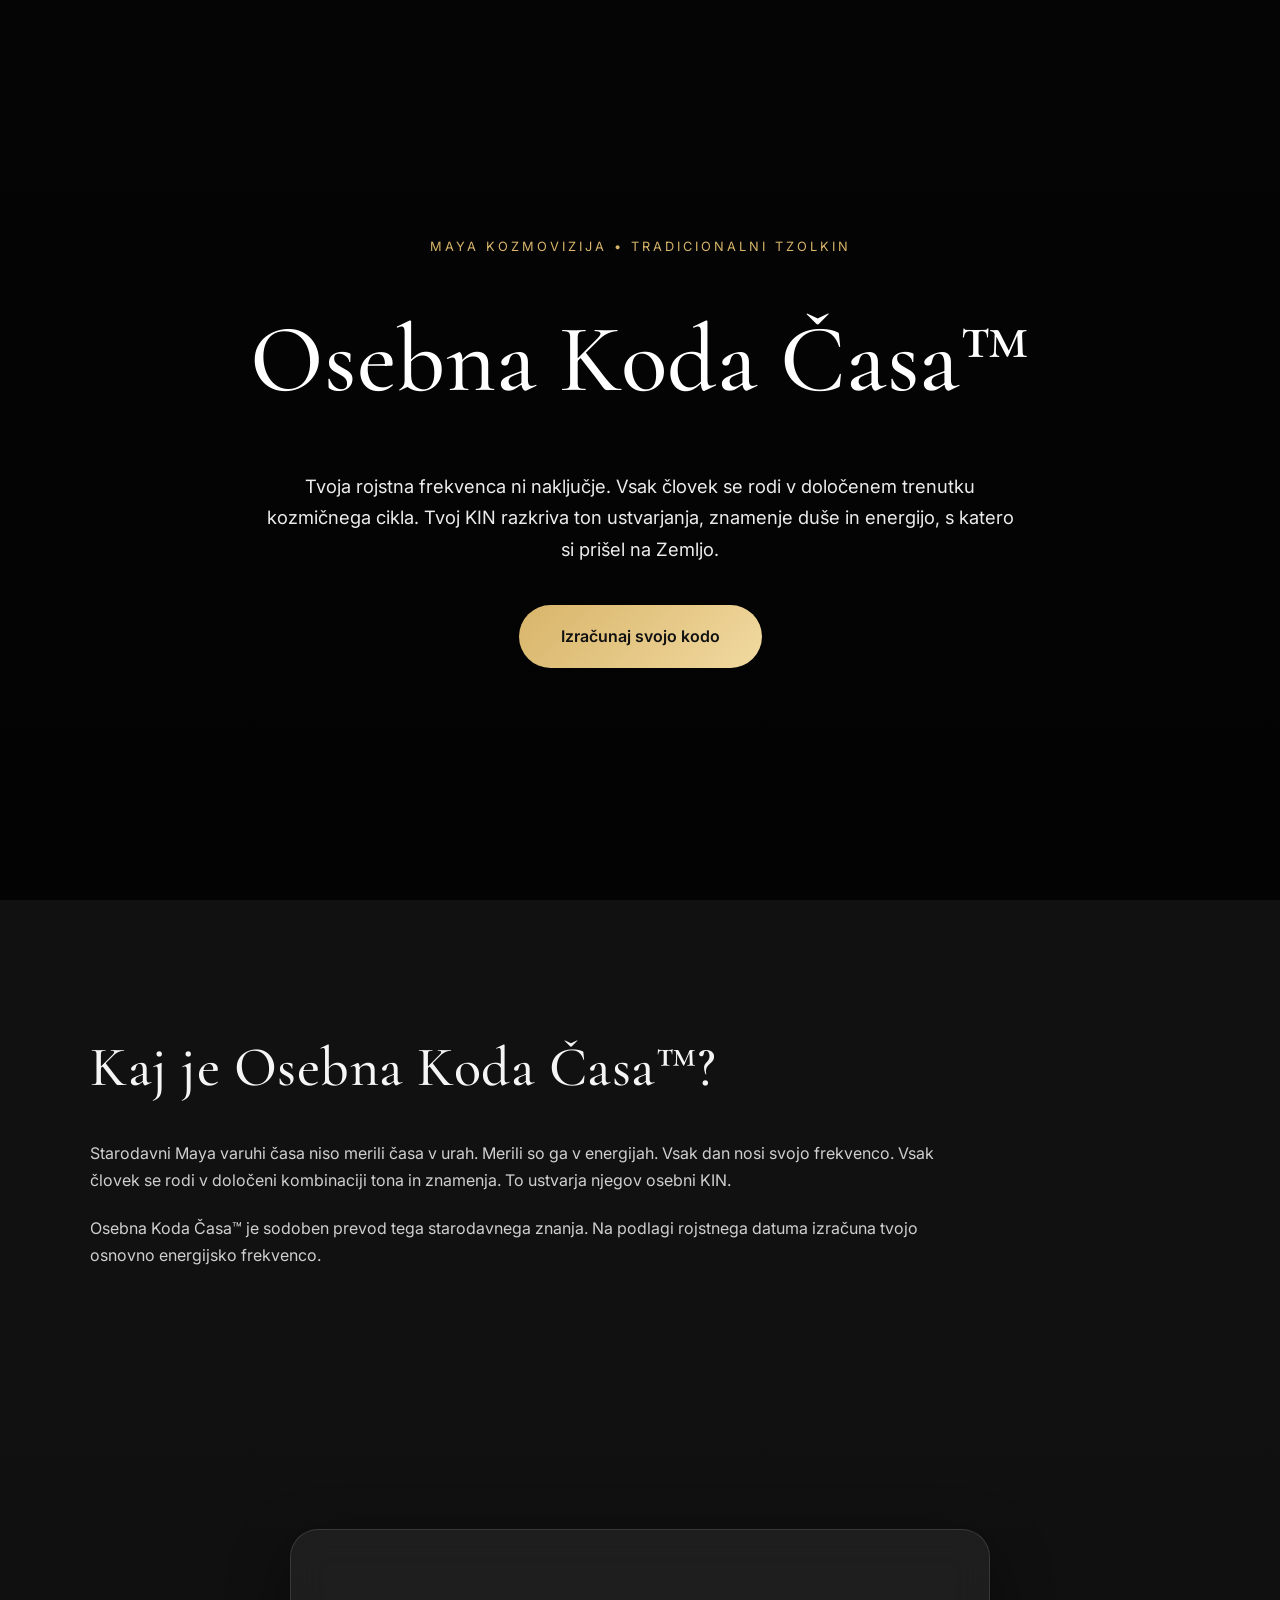
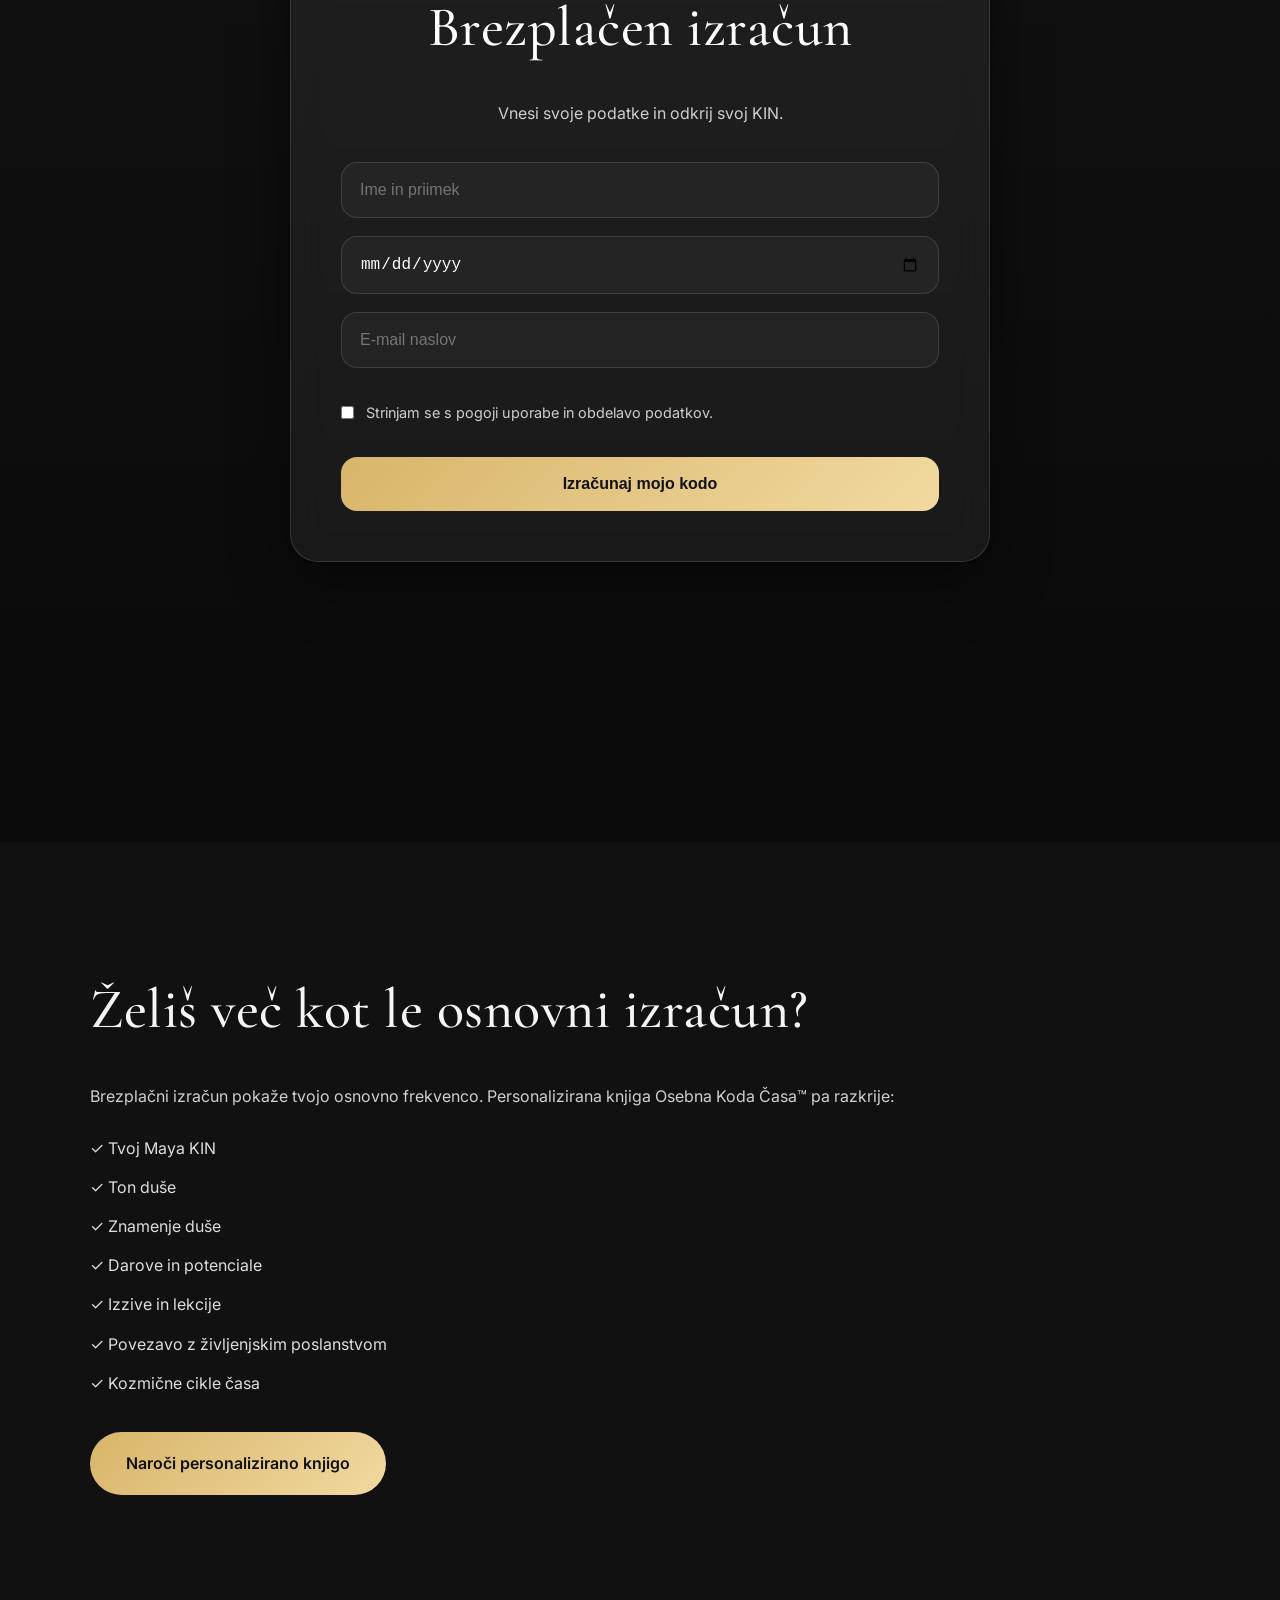
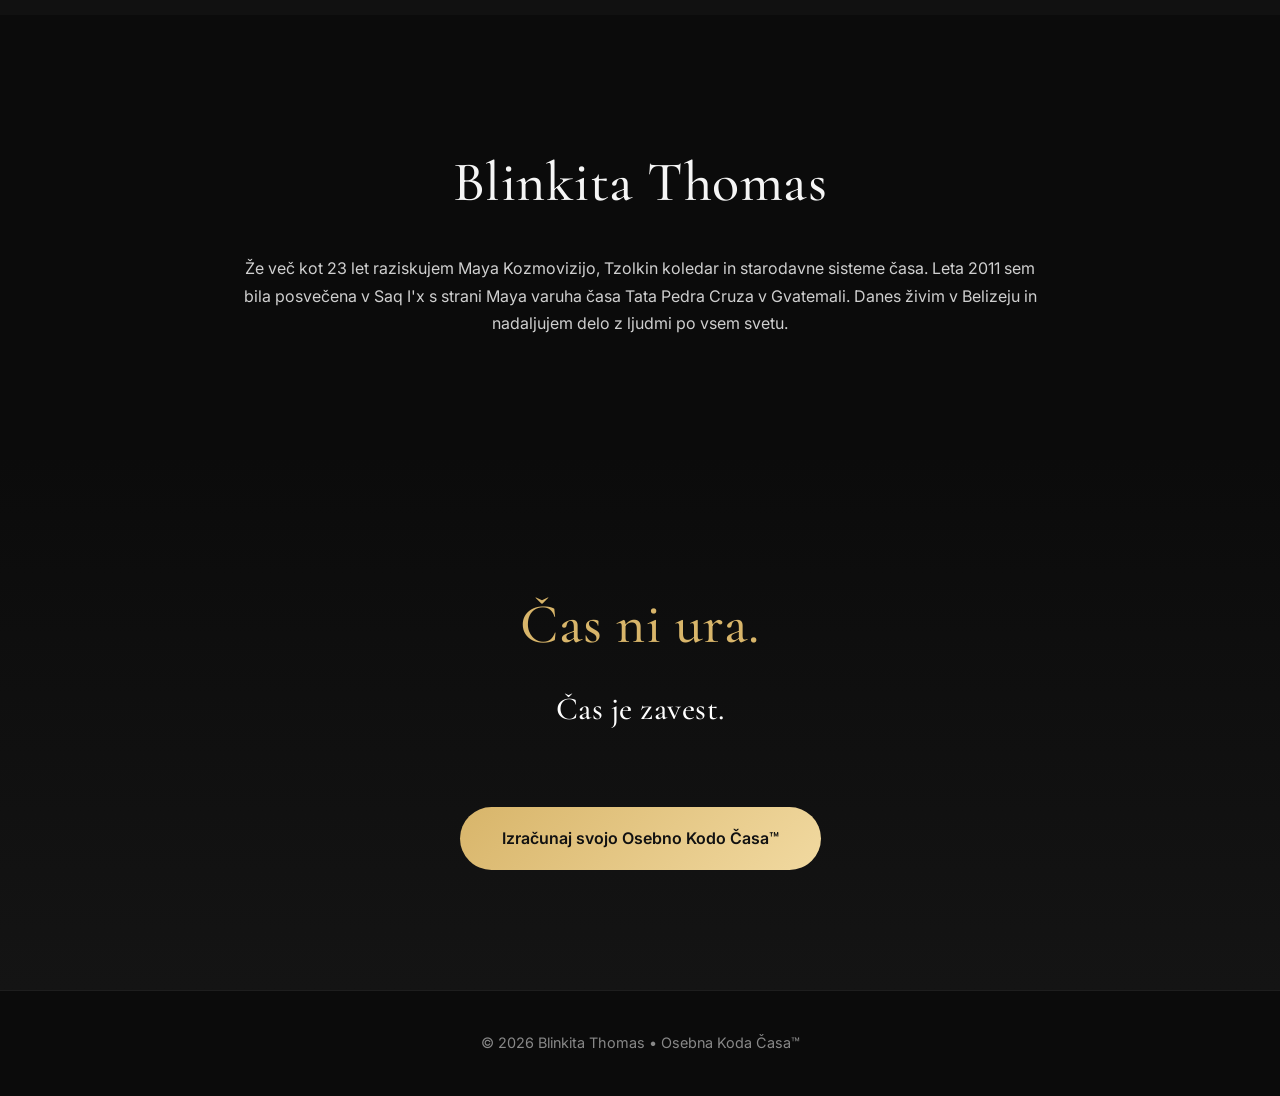
==== index.html @ b649eb9c "Add files via upload" ====
<!DOCTYPE html>
<html lang="sl">
<head>

<meta charset="UTF-8">
<meta name="viewport" content="width=device-width, initial-scale=1.0">

<title>Osebna Koda Časa™</title>

<meta name="description" content="Izračunaj svojo Osebno Kodo Časa™ po tradicionalnem Maya Tzolkin koledarju.">

<link rel="stylesheet" href="style.css">

<link rel="manifest" href="manifest.json">

<meta name="theme-color" content="#0f0f0f">

<link rel="preconnect" href="https://fonts.googleapis.com">
<link rel="preconnect" href="https://fonts.gstatic.com" crossorigin>

<link href="https://fonts.googleapis.com/css2?family=Cormorant+Garamond:wght@300;400;500;600&family=Inter:wght@300;400;500&display=swap" rel="stylesheet">

</head>

<body>

<!-- HERO -->

<section class="hero">

<div class="hero-overlay"></div>

<div class="hero-content">

<span class="eyebrow">
Maya Kozmovizija • Tradicionalni Tzolkin
</span>

<h1>
Osebna Koda Časa™
</h1>

<p class="hero-text">

Tvoja rojstna frekvenca ni naključje.

Vsak človek se rodi v določenem trenutku kozmičnega cikla.

Tvoj KIN razkriva ton ustvarjanja, znamenje duše in energijo, s katero si prišel na Zemljo.

</p>

<a href="#calculator" class="hero-button">
Izračunaj svojo kodo
</a>

</div>

</section>

<!-- UVOD -->

<section class="intro">

<div class="container">

<h2>
Kaj je Osebna Koda Časa™?
</h2>

<p>

Starodavni Maya varuhi časa niso merili časa v urah.

Merili so ga v energijah.

Vsak dan nosi svojo frekvenco.

Vsak človek se rodi v določeni kombinaciji tona in znamenja.

To ustvarja njegov osebni KIN.

</p>

<p>

Osebna Koda Časa™ je sodoben prevod tega starodavnega znanja.

Na podlagi rojstnega datuma izračuna tvojo osnovno energijsko frekvenco.

</p>

</div>

</section>

<!-- KALKULATOR -->

<section id="calculator" class="calculator-section">

<div class="calculator-card">

<h2>
Brezplačen izračun
</h2>

<p class="subtitle">

Vnesi svoje podatke in odkrij svoj KIN.

</p>

<input
type="text"
id="fullName"
placeholder="Ime in priimek">

<input
type="date"
id="birthDate">

<input
type="email"
id="email"
placeholder="E-mail naslov">

<label class="gdpr">

<input
type="checkbox"
id="gdprConsent">

Strinjam se s pogoji uporabe in obdelavo podatkov.

</label>

<button onclick="calculateSoulFrequency()">
Izračunaj mojo kodo
</button>

</div>

</section>

<!-- REZULTAT -->

<section class="result-section">

<div id="result"></div>

</section>

<!-- O KNJIGI -->

<section class="book-section">

<div class="container">

<h2>
Želiš več kot le osnovni izračun?
</h2>

<p>

Brezplačni izračun pokaže tvojo osnovno frekvenco.

Personalizirana knjiga Osebna Koda Časa™ pa razkrije:

</p>

<ul>

<li>✓ Tvoj Maya KIN</li>

<li>✓ Ton duše</li>

<li>✓ Znamenje duše</li>

<li>✓ Darove in potenciale</li>

<li>✓ Izzive in lekcije</li>

<li>✓ Povezavo z življenjskim poslanstvom</li>

<li>✓ Kozmične cikle časa</li>

</ul>

<a
href="https://blinkita.si"
target="_blank"
class="gold-button">

Naroči personalizirano knjigo

</a>

</div>

</section>

<!-- BLINKITA -->

<section class="author">

<div class="container">

<h2>
Blinkita Thomas
</h2>

<p>

Že več kot 23 let raziskujem Maya Kozmovizijo, Tzolkin koledar in starodavne sisteme časa.

Leta 2011 sem bila posvečena v Saq I'x s strani Maya varuha časa Tata Pedra Cruza v Gvatemali.

Danes živim v Belizeju in nadaljujem delo z ljudmi po vsem svetu.

</p>

</div>

</section>

<!-- CTA -->

<section class="final-cta">

<div class="container">

<h2>
Čas ni ura.
</h2>

<h3>
Čas je zavest.
</h3>

<a
href="#calculator"
class="hero-button">

Izračunaj svojo Osebno Kodo Časa™

</a>

</div>

</section>

<footer>

© 2026 Blinkita Thomas • Osebna Koda Časa™

</footer>

<script src="tzolkin-data.js"></script>
<script src="tzolkin.js"></script>

<script>

if ("serviceWorker" in navigator) {
window.addEventListener("load", () => {
navigator.serviceWorker.register("sw.js");
});
}

</script>

</body>
</html>
---- style.css ----
/* ===================================
   OSEBNA KODA ČASA™
   LUXURY EDITION
=================================== */

:root{

    --bg:#0b0b0b;
    --bg-soft:#141414;

    --gold:#d8b56a;
    --gold-light:#f1d9a0;

    --text:#f5f5f5;
    --text-soft:#cfcfcf;

    --card:rgba(255,255,255,0.06);

    --border:rgba(255,255,255,0.12);

    --shadow:
    0 20px 60px rgba(0,0,0,.45);

    --radius:28px;
}


/* =====================
   RESET
===================== */

*{
    margin:0;
    padding:0;
    box-sizing:border-box;
}

html{
    scroll-behavior:smooth;
}

body{

    background:var(--bg);

    color:var(--text);

    font-family:'Inter',sans-serif;

    line-height:1.7;

    overflow-x:hidden;
}


/* =====================
   TYPOGRAPHY
===================== */

h1,h2,h3{

    font-family:'Cormorant Garamond',serif;

    font-weight:500;

    letter-spacing:.5px;
}

h1{
    font-size:clamp(3rem,8vw,6rem);
}

h2{
    font-size:clamp(2rem,5vw,3.5rem);
    margin-bottom:25px;
}

h3{
    font-size:2rem;
}

p{
    color:var(--text-soft);
}

.container{
    width:min(1100px,90%);
    margin:auto;
}


/* =====================
   HERO
===================== */

.hero{

    position:relative;

    min-height:100vh;

    display:flex;

    align-items:center;

    justify-content:center;

    text-align:center;

    background-image:
    linear-gradient(
    rgba(0,0,0,.55),
    rgba(0,0,0,.75)
    ),
    url("images/Belize-SantaRita-piramide.jpg");

    background-size:cover;
    background-position:center;

}

.hero-content{

    width:min(900px,90%);

    z-index:5;
}

.eyebrow{

    display:inline-block;

    color:var(--gold);

    text-transform:uppercase;

    letter-spacing:3px;

    font-size:.8rem;

    margin-bottom:20px;
}

.hero h1{

    margin-bottom:30px;

    color:white;
}

.hero-text{

    max-width:760px;

    margin:auto;

    font-size:1.15rem;

    color:#ececec;
}

.hero-button{

    display:inline-block;

    margin-top:40px;

    padding:18px 42px;

    border-radius:100px;

    text-decoration:none;

    color:#111;

    font-weight:600;

    background:linear-gradient(
    135deg,
    var(--gold),
    var(--gold-light)
    );

    transition:.35s;
}

.hero-button:hover{

    transform:translateY(-3px);

    box-shadow:
    0 15px 40px rgba(216,181,106,.35);
}


/* =====================
   SECTIONS
===================== */

section{

    padding:120px 0;
}

.intro{

    background:#111;
}

.intro p{

    max-width:850px;

    margin-bottom:20px;
}


/* =====================
   CALCULATOR
===================== */

.calculator-section{

    background:linear-gradient(
    180deg,
    #111,
    #0b0b0b
    );
}

.calculator-card{

    width:min(700px,90%);

    margin:auto;

    background:var(--card);

    backdrop-filter:blur(18px);

    border:1px solid var(--border);

    border-radius:var(--radius);

    padding:50px;

    box-shadow:var(--shadow);

    text-align:center;
}

.calculator-card h2{

    color:white;
}

.subtitle{

    margin-bottom:35px;
}

.calculator-card input{

    width:100%;

    margin-bottom:18px;

    padding:18px;

    border-radius:16px;

    border:1px solid rgba(255,255,255,.12);

    background:rgba(255,255,255,.04);

    color:white;

    font-size:1rem;
}

.calculator-card input:focus{

    outline:none;

    border-color:var(--gold);
}

.calculator-card button{

    width:100%;

    margin-top:20px;

    padding:18px;

    border:none;

    border-radius:16px;

    cursor:pointer;

    font-size:1rem;

    font-weight:600;

    background:linear-gradient(
    135deg,
    var(--gold),
    var(--gold-light)
    );

    color:#111;

    transition:.35s;
}

.calculator-card button:hover{

    transform:translateY(-2px);
}

.gdpr{

    display:flex;

    align-items:flex-start;

    gap:12px;

    margin-top:15px;

    color:#cfcfcf;

    text-align:left;

    font-size:.9rem;
}

.gdpr input{

    width:auto;

    margin-top:5px;
}


/* =====================
   RESULT
===================== */

.result-section{

    padding-top:80px;

    padding-bottom:80px;
}

#result{

    width:min(900px,90%);

    margin:auto;

    display:none;

    background:var(--card);

    border:1px solid var(--border);

    border-radius:var(--radius);

    padding:60px;

    box-shadow:var(--shadow);

    text-align:center;
}

#result.show{

    display:block;
}

.kin-number{

    font-size:2rem;

    color:var(--gold);

    margin:25px 0;
}

.frequency{

    font-size:1.2rem;

    margin:25px 0;
}

.number-img{

    width:120px;

    margin:25px auto;

    display:block;
}

.sign-img{

    width:180px;

    margin:35px auto;

    display:block;
}


/* =====================
   BOOK SECTION
===================== */

.book-section{

    background:#111;
}

.book-section ul{

    margin-top:25px;

    margin-bottom:35px;

    list-style:none;
}

.book-section li{

    margin-bottom:12px;

    color:#ddd;
}

.gold-button{

    display:inline-block;

    padding:18px 36px;

    border-radius:100px;

    text-decoration:none;

    background:linear-gradient(
    135deg,
    var(--gold),
    var(--gold-light)
    );

    color:#111;

    font-weight:600;
}


/* =====================
   AUTHOR
===================== */

.author{

    text-align:center;
}

.author p{

    max-width:800px;

    margin:auto;
}


/* =====================
   CTA
===================== */

.final-cta{

    text-align:center;

    background:
    linear-gradient(
    180deg,
    #0b0b0b,
    #141414
    );
}

.final-cta h2{

    color:var(--gold);

    margin-bottom:10px;
}

.final-cta h3{

    color:white;

    margin-bottom:30px;
}


/* =====================
   FOOTER
===================== */

footer{

    text-align:center;

    padding:40px 20px;

    border-top:1px solid rgba(255,255,255,.08);

    color:#888;

    font-size:.9rem;
}


/* =====================
   MOBILE
===================== */

@media(max-width:768px){

    section{
        padding:80px 0;
    }

    .calculator-card{
        padding:35px 25px;
    }

    #result{
        padding:35px 25px;
    }

    .sign-img{
        width:140px;
    }

    .number-img{
        width:90px;
    }
}
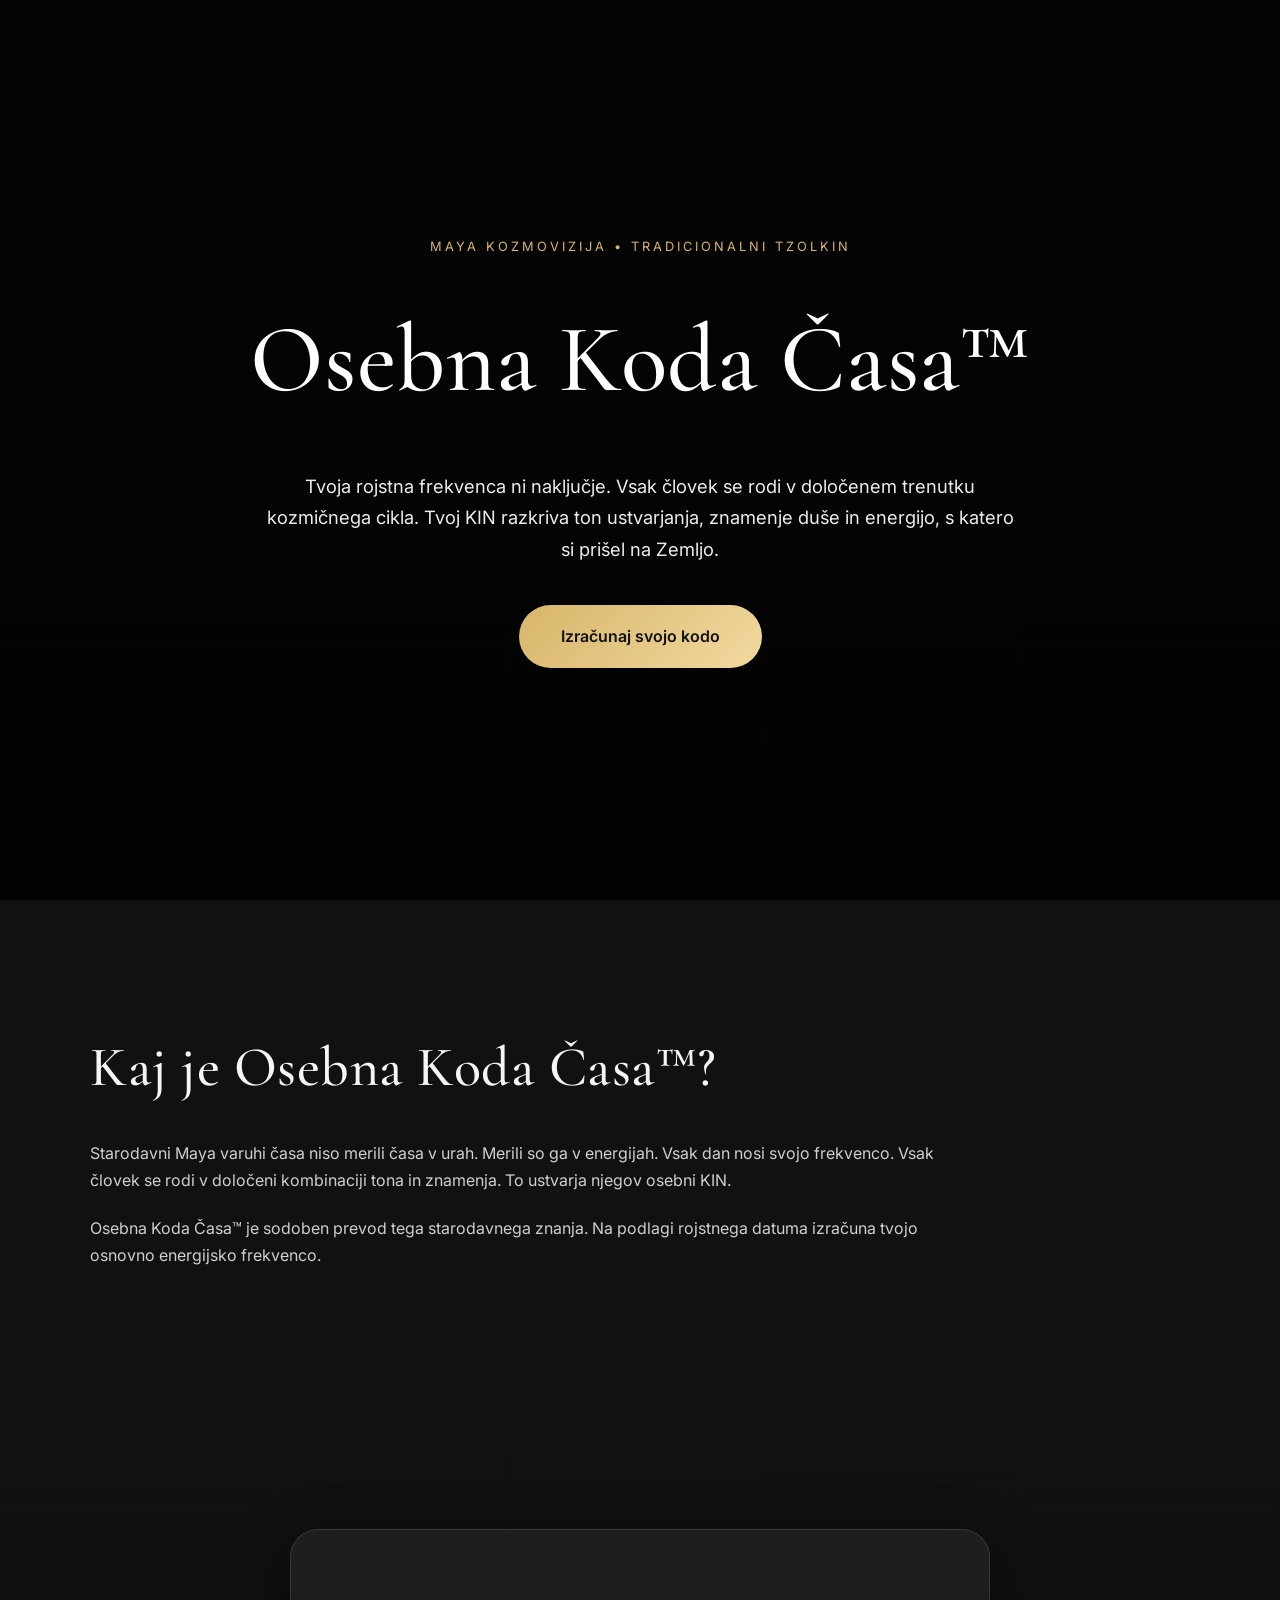
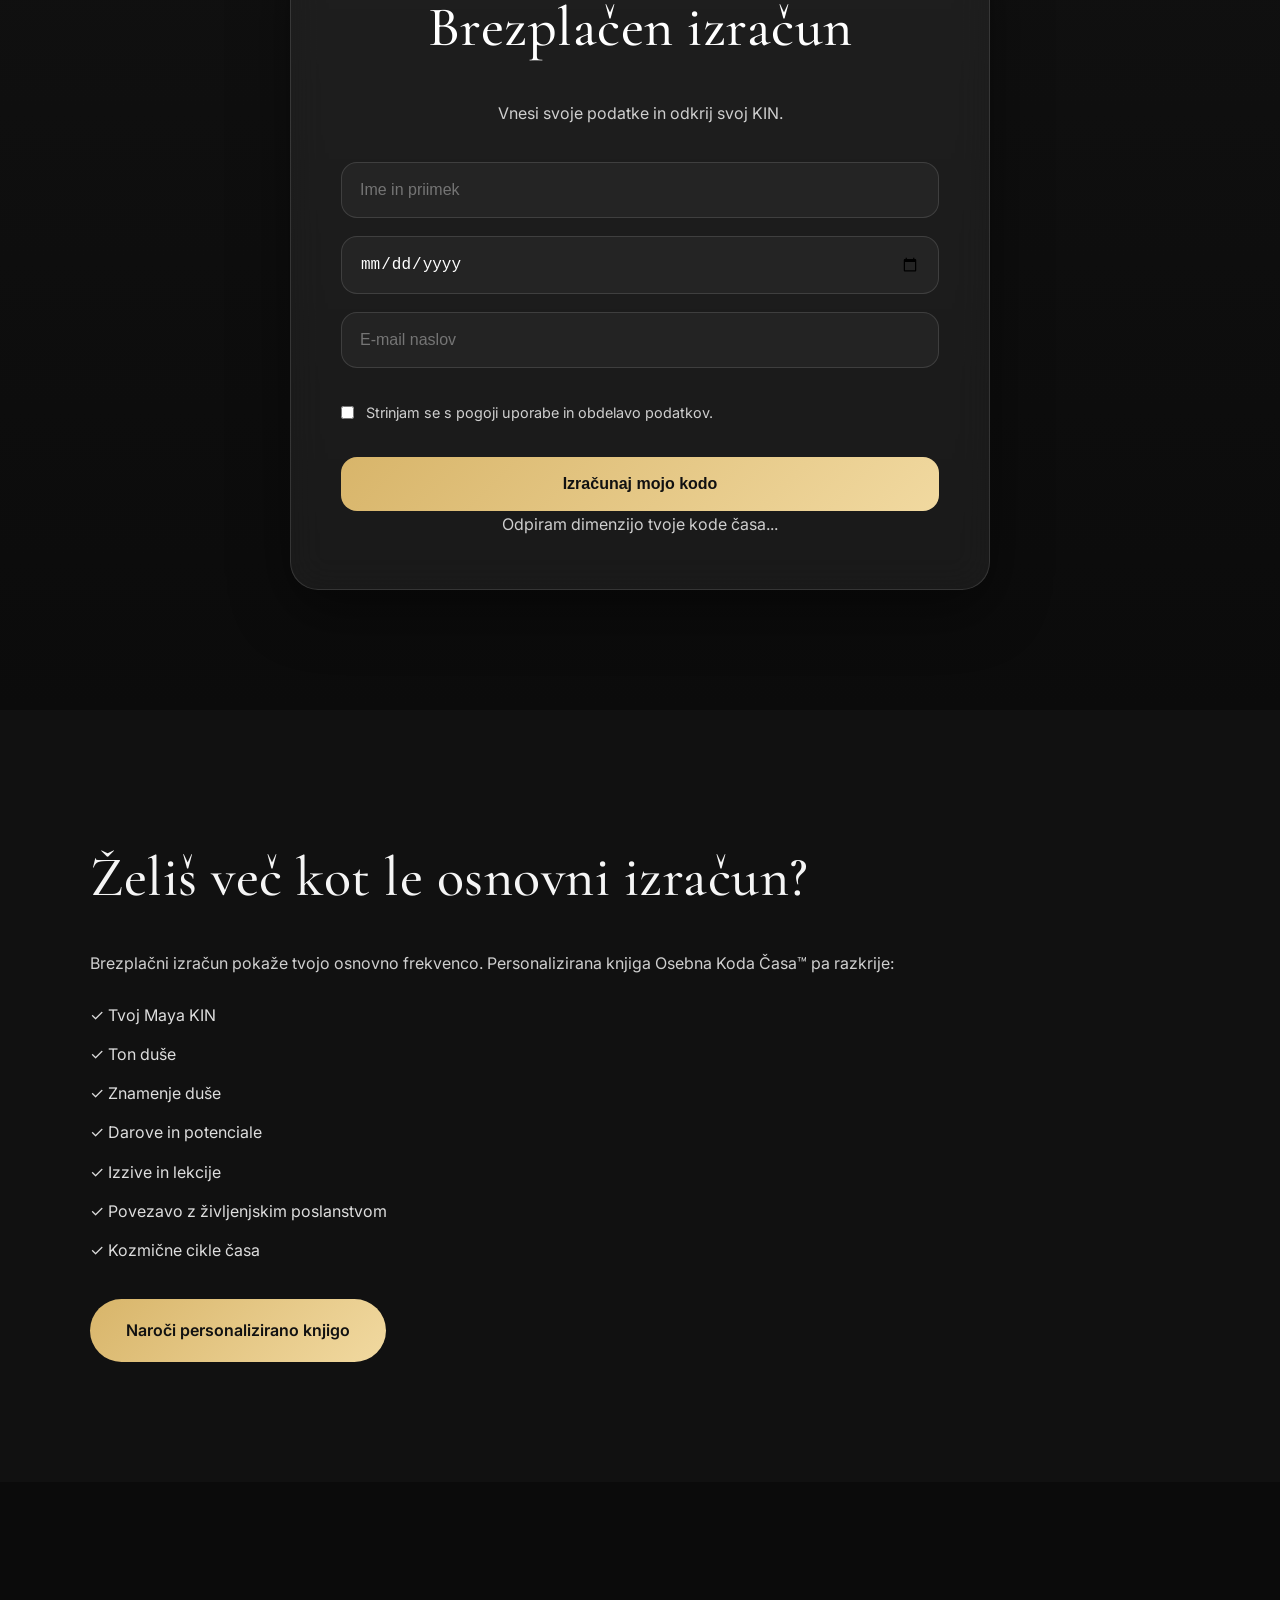
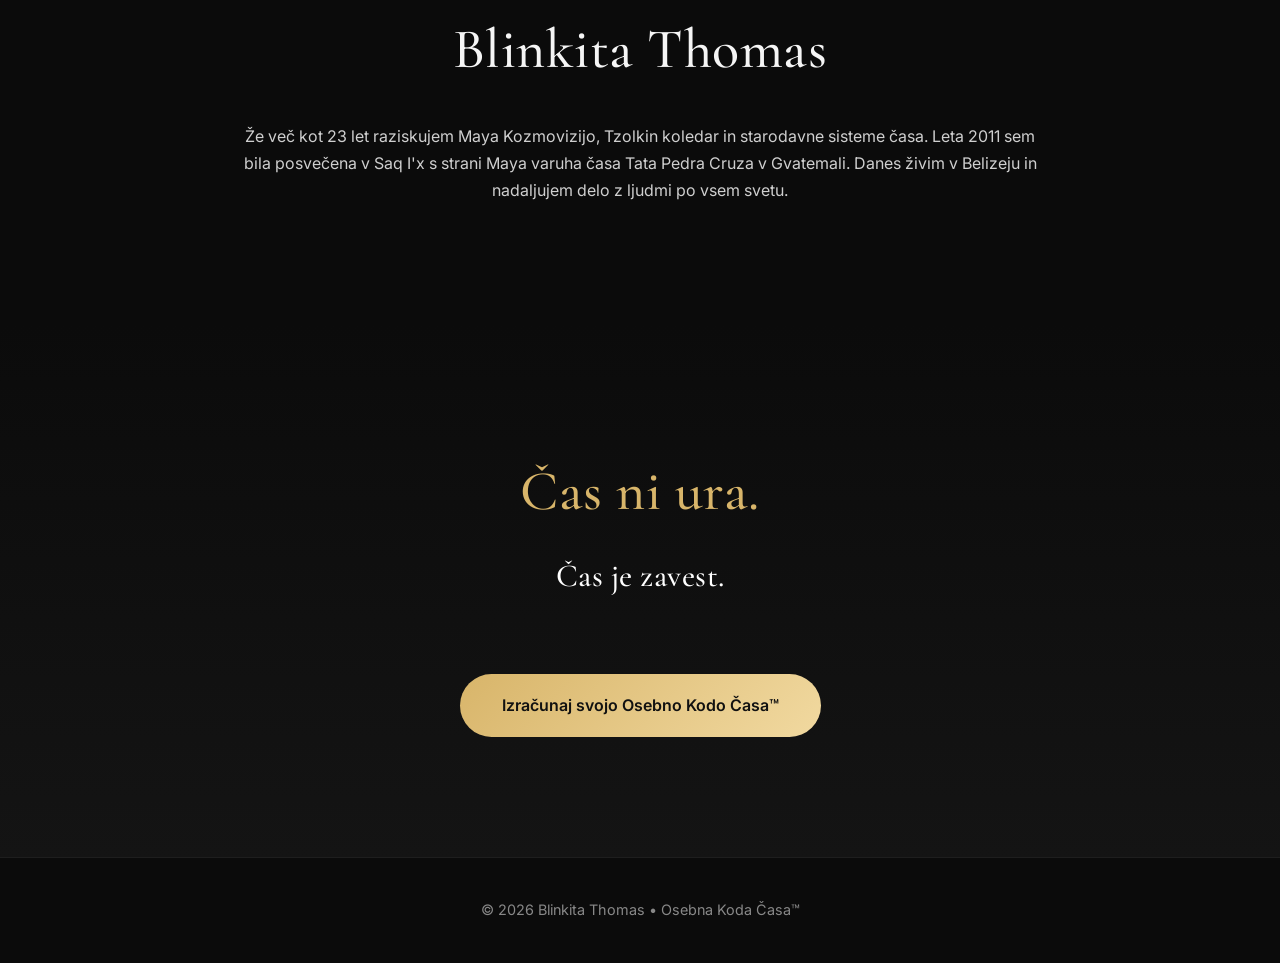
==== commit 4d244fe2: "Add files via upload" ====
--- a/index.html
+++ b/index.html
@@ -105,46 +105,28 @@
 </h2>
 
 <p class="subtitle">
-
 Vnesi svoje podatke in odkrij svoj KIN.
-
-</p>
-
-<input
-type="text"
-id="fullName"
-placeholder="Ime in priimek">
-
-<input
-type="date"
-id="birthDate">
-
-<input
-type="email"
-id="email"
-placeholder="E-mail naslov">
+</p>
+
+<input type="text" id="fullName" placeholder="Ime in priimek" autocomplete="name">
+
+<input type="date" id="birthDate" autocomplete="bday">
+
+<input type="email" id="email" placeholder="E-mail naslov" autocomplete="email">
 
 <label class="gdpr">
-
-<input
-type="checkbox"
-id="gdprConsent">
-
-Strinjam se s pogoji uporabe in obdelavo podatkov.
-
+    <input type="checkbox" id="gdprConsent">
+    Strinjam se s pogoji uporabe in obdelavo podatkov.
 </label>
 
-<button onclick="calculateSoulFrequency()">
-Izračunaj mojo kodo
+<button type="button" onclick="calculateSoulFrequency()">
+    Izračunaj mojo kodo
 </button>
 
-</div>
-
-</section>
-
-<!-- REZULTAT -->
-
-<section class="result-section">
+<div id="portal" class="portal">
+    <div class="portal-core"></div>
+    <p>Odpiram dimenzijo tvoje kode časa...</p>
+</div>
 
 <div id="result"></div>
 
@@ -255,7 +237,7 @@
 
 </footer>
 
-<script src="tzolkin-data.js"></script>
+<script src="tzolkin-data.js/tzolkin-data.js"></script>
 <script src="tzolkin.js"></script>
 
 <script>
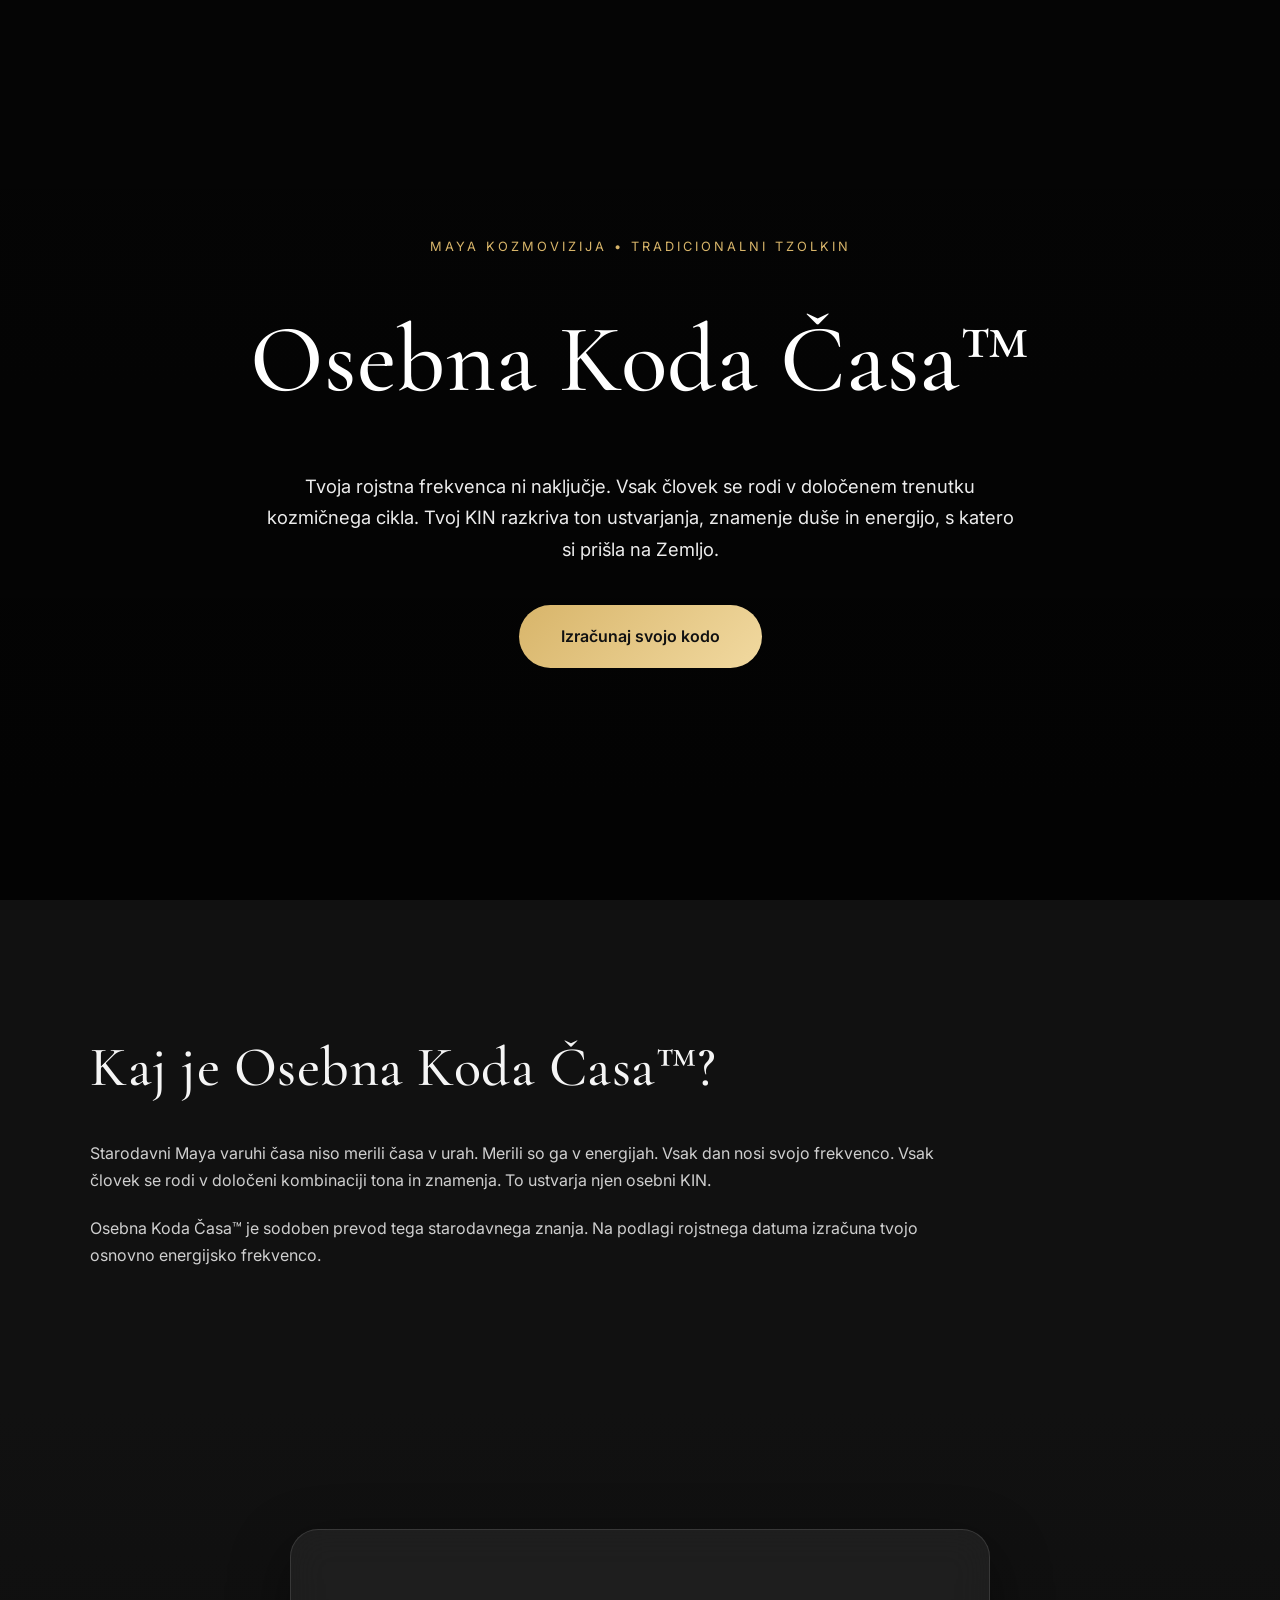
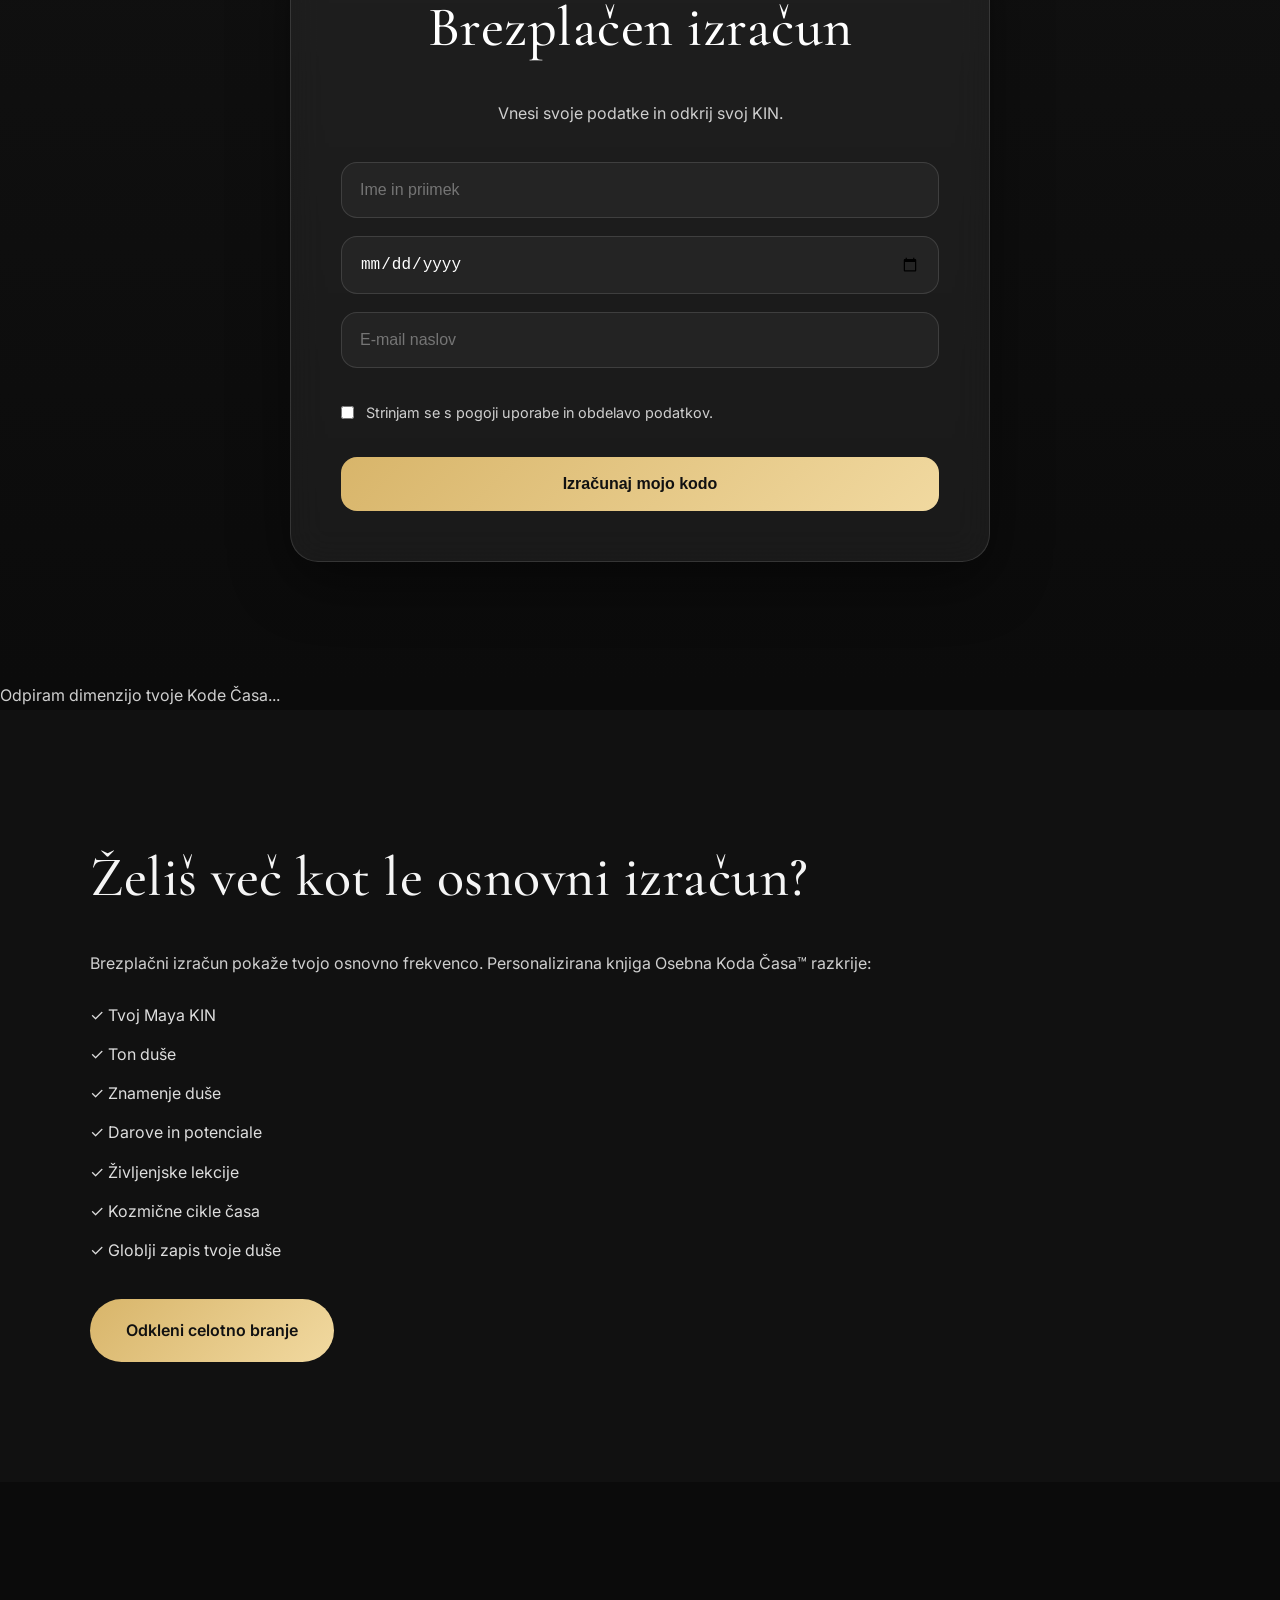
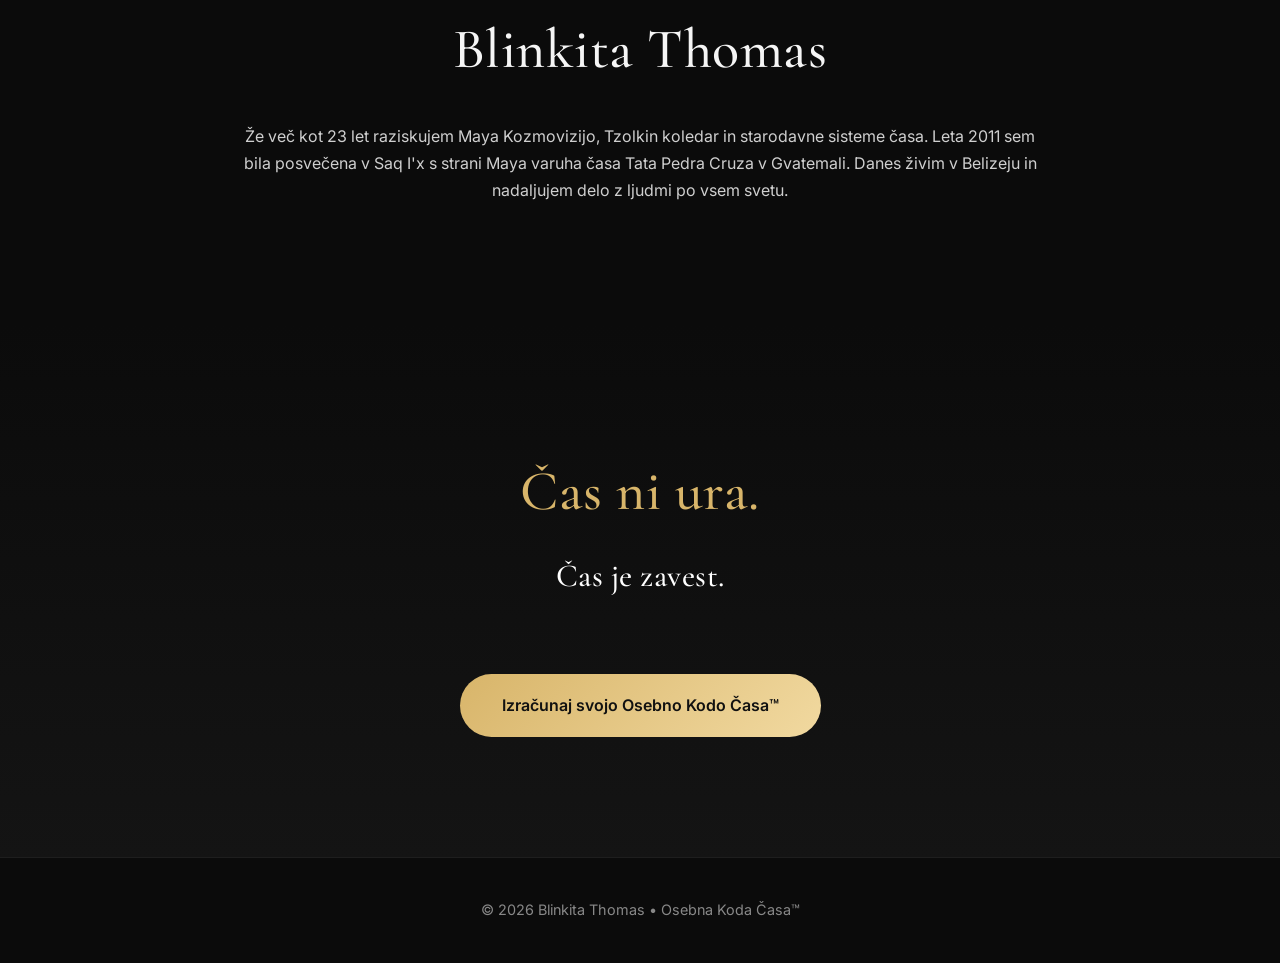
==== commit cacede2d: "Add files via upload" ====
--- a/index.html
+++ b/index.html
@@ -1,5 +1,6 @@
 <!DOCTYPE html>
 <html lang="sl">
+
 <head>
 
 <meta charset="UTF-8">
@@ -7,18 +8,22 @@
 
 <title>Osebna Koda Časa™</title>
 
-<meta name="description" content="Izračunaj svojo Osebno Kodo Časa™ po tradicionalnem Maya Tzolkin koledarju.">
+<meta
+name="description"
+content="Izračunaj svojo Osebno Kodo Časa™ po tradicionalnem Maya Tzolkin koledarju.">
+
+<meta name="theme-color" content="#0f0f0f">
+
+<link rel="manifest" href="manifest.json">
 
 <link rel="stylesheet" href="style.css">
-
-<link rel="manifest" href="manifest.json">
-
-<meta name="theme-color" content="#0f0f0f">
 
 <link rel="preconnect" href="https://fonts.googleapis.com">
 <link rel="preconnect" href="https://fonts.gstatic.com" crossorigin>
 
-<link href="https://fonts.googleapis.com/css2?family=Cormorant+Garamond:wght@300;400;500;600&family=Inter:wght@300;400;500&display=swap" rel="stylesheet">
+<link
+href="https://fonts.googleapis.com/css2?family=Cormorant+Garamond:wght@300;400;500;600&family=Inter:wght@300;400;500&display=swap"
+rel="stylesheet">
 
 </head>
 
@@ -36,9 +41,7 @@
 Maya Kozmovizija • Tradicionalni Tzolkin
 </span>
 
-<h1>
-Osebna Koda Časa™
-</h1>
+<h1>Osebna Koda Časa™</h1>
 
 <p class="hero-text">
 
@@ -46,7 +49,7 @@
 
 Vsak človek se rodi v določenem trenutku kozmičnega cikla.
 
-Tvoj KIN razkriva ton ustvarjanja, znamenje duše in energijo, s katero si prišel na Zemljo.
+Tvoj KIN razkriva ton ustvarjanja, znamenje duše in energijo, s katero si prišla na Zemljo.
 
 </p>
 
@@ -64,9 +67,7 @@
 
 <div class="container">
 
-<h2>
-Kaj je Osebna Koda Časa™?
-</h2>
+<h2>Kaj je Osebna Koda Časa™?</h2>
 
 <p>
 
@@ -78,7 +79,7 @@
 
 Vsak človek se rodi v določeni kombinaciji tona in znamenja.
 
-To ustvarja njegov osebni KIN.
+To ustvarja njen osebni KIN.
 
 </p>
 
@@ -100,37 +101,64 @@
 
 <div class="calculator-card">
 
-<h2>
-Brezplačen izračun
-</h2>
+<h2>Brezplačen izračun</h2>
 
 <p class="subtitle">
 Vnesi svoje podatke in odkrij svoj KIN.
 </p>
 
-<input type="text" id="fullName" placeholder="Ime in priimek" autocomplete="name">
-
-<input type="date" id="birthDate" autocomplete="bday">
-
-<input type="email" id="email" placeholder="E-mail naslov" autocomplete="email">
+<input
+type="text"
+id="fullName"
+placeholder="Ime in priimek"
+autocomplete="name">
+
+<input
+type="date"
+id="birthDate"
+autocomplete="bday">
+
+<input
+type="email"
+id="email"
+placeholder="E-mail naslov"
+autocomplete="email">
 
 <label class="gdpr">
-    <input type="checkbox" id="gdprConsent">
-    Strinjam se s pogoji uporabe in obdelavo podatkov.
+
+<input
+type="checkbox"
+id="gdprConsent">
+
+Strinjam se s pogoji uporabe in obdelavo podatkov.
+
 </label>
 
-<button type="button" onclick="calculateSoulFrequency()">
-    Izračunaj mojo kodo
+<button
+type="button"
+onclick="calculateSoulFrequency()">
+
+Izračunaj mojo kodo
+
 </button>
 
+<div id="result"></div>
+
+</div>
+
+</section>
+
+<!-- PORTAL -->
+
 <div id="portal" class="portal">
-    <div class="portal-core"></div>
-    <p>Odpiram dimenzijo tvoje kode časa...</p>
-</div>
-
-<div id="result"></div>
-
-</section>
+
+<div class="portal-core"></div>
+
+<p class="portal-text">
+Odpiram dimenzijo tvoje Kode Časa...
+</p>
+
+</div>
 
 <!-- O KNJIGI -->
 
@@ -146,34 +174,28 @@
 
 Brezplačni izračun pokaže tvojo osnovno frekvenco.
 
-Personalizirana knjiga Osebna Koda Časa™ pa razkrije:
+Personalizirana knjiga Osebna Koda Časa™ razkrije:
 
 </p>
 
 <ul>
 
 <li>✓ Tvoj Maya KIN</li>
-
 <li>✓ Ton duše</li>
-
 <li>✓ Znamenje duše</li>
-
 <li>✓ Darove in potenciale</li>
-
-<li>✓ Izzive in lekcije</li>
-
-<li>✓ Povezavo z življenjskim poslanstvom</li>
-
+<li>✓ Življenjske lekcije</li>
 <li>✓ Kozmične cikle časa</li>
+<li>✓ Globlji zapis tvoje duše</li>
 
 </ul>
 
 <a
-href="https://blinkita.si"
+href="https://www.blinkita.si"
 target="_blank"
 class="gold-button">
 
-Naroči personalizirano knjigo
+Odkleni celotno branje
 
 </a>
 
@@ -187,9 +209,7 @@
 
 <div class="container">
 
-<h2>
-Blinkita Thomas
-</h2>
+<h2>Blinkita Thomas</h2>
 
 <p>
 
@@ -211,13 +231,9 @@
 
 <div class="container">
 
-<h2>
-Čas ni ura.
-</h2>
-
-<h3>
-Čas je zavest.
-</h3>
+<h2>Čas ni ura.</h2>
+
+<h3>Čas je zavest.</h3>
 
 <a
 href="#calculator"
@@ -240,15 +256,11 @@
 <script src="tzolkin-data.js/tzolkin-data.js"></script>
 <script src="tzolkin.js"></script>
 
-<script>
-
-if ("serviceWorker" in navigator) {
-window.addEventListener("load", () => {
-navigator.serviceWorker.register("sw.js");
-});
-}
-
-</script>
+<audio
+id="portalSound"
+src="https://assets.mixkit.co/active_storage/sfx/2571/2571-preview.mp3"
+preload="auto">
+</audio>
 
 </body>
 </html>
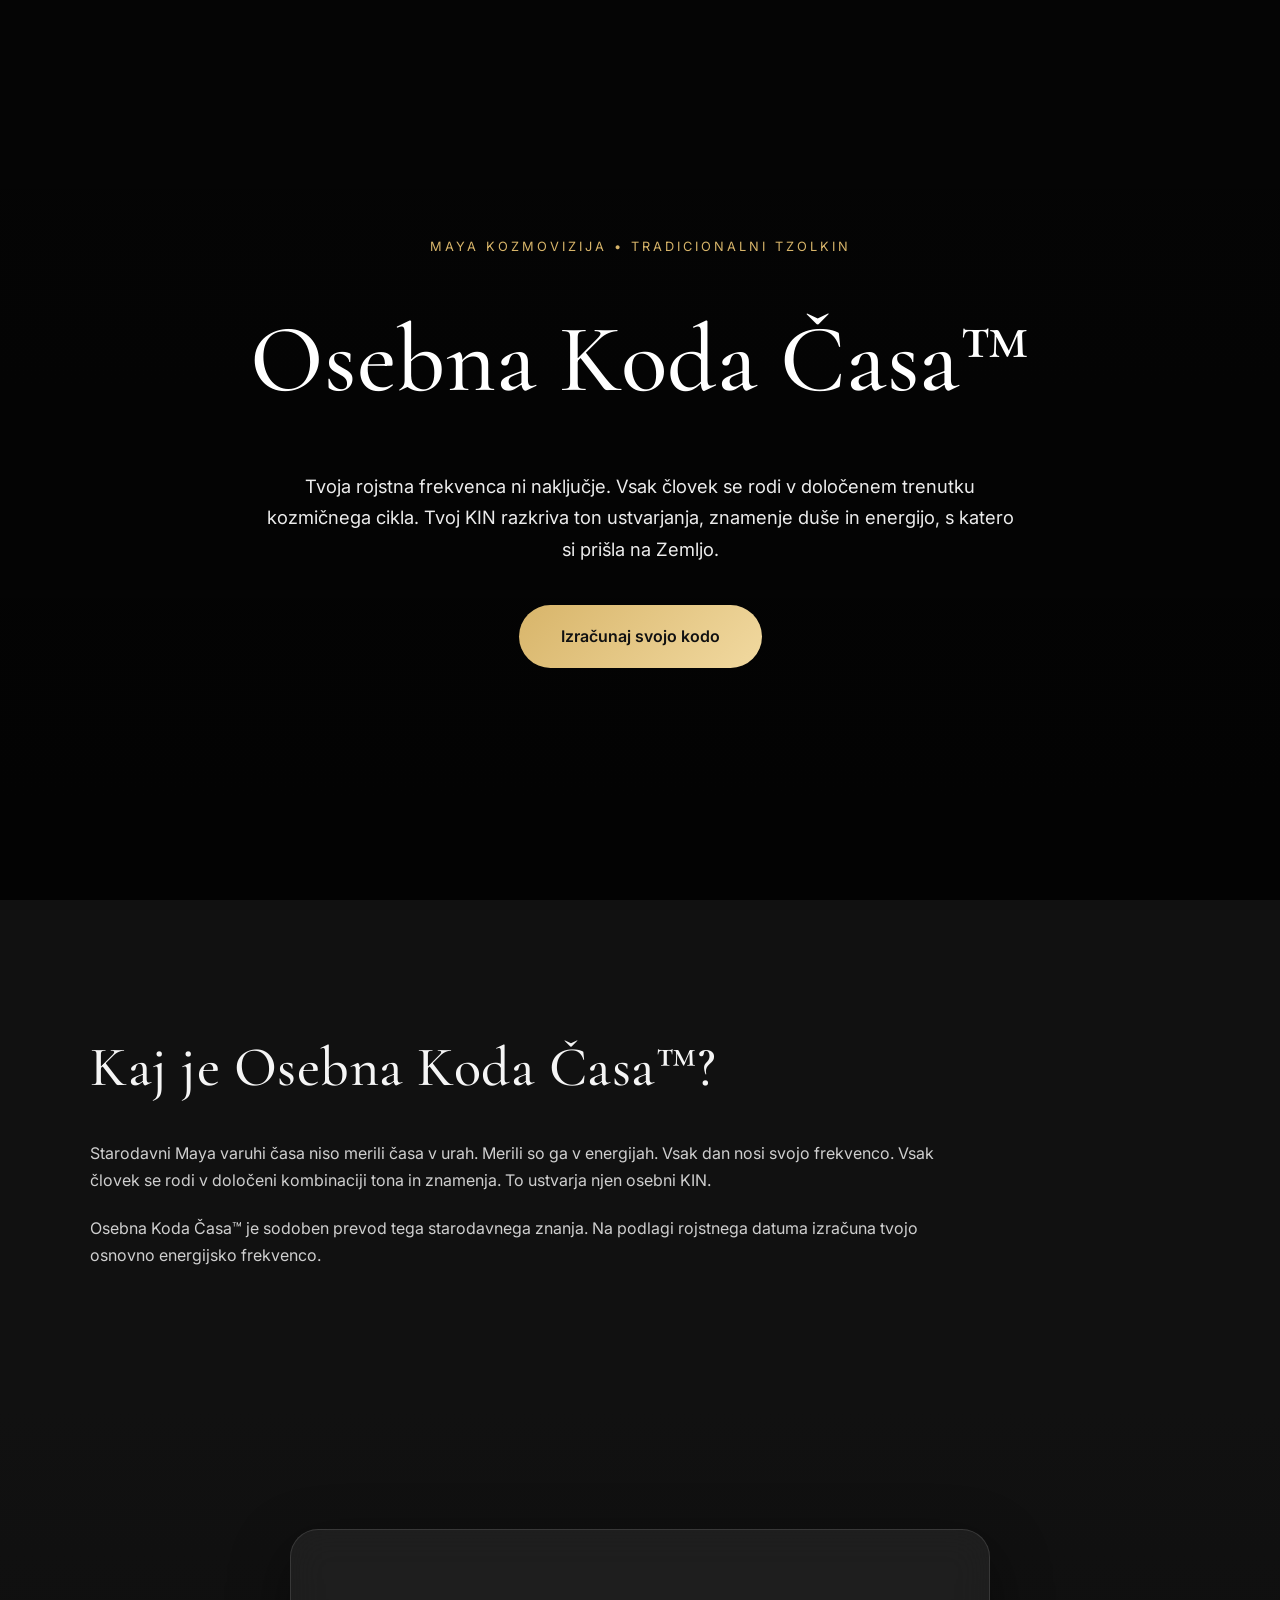
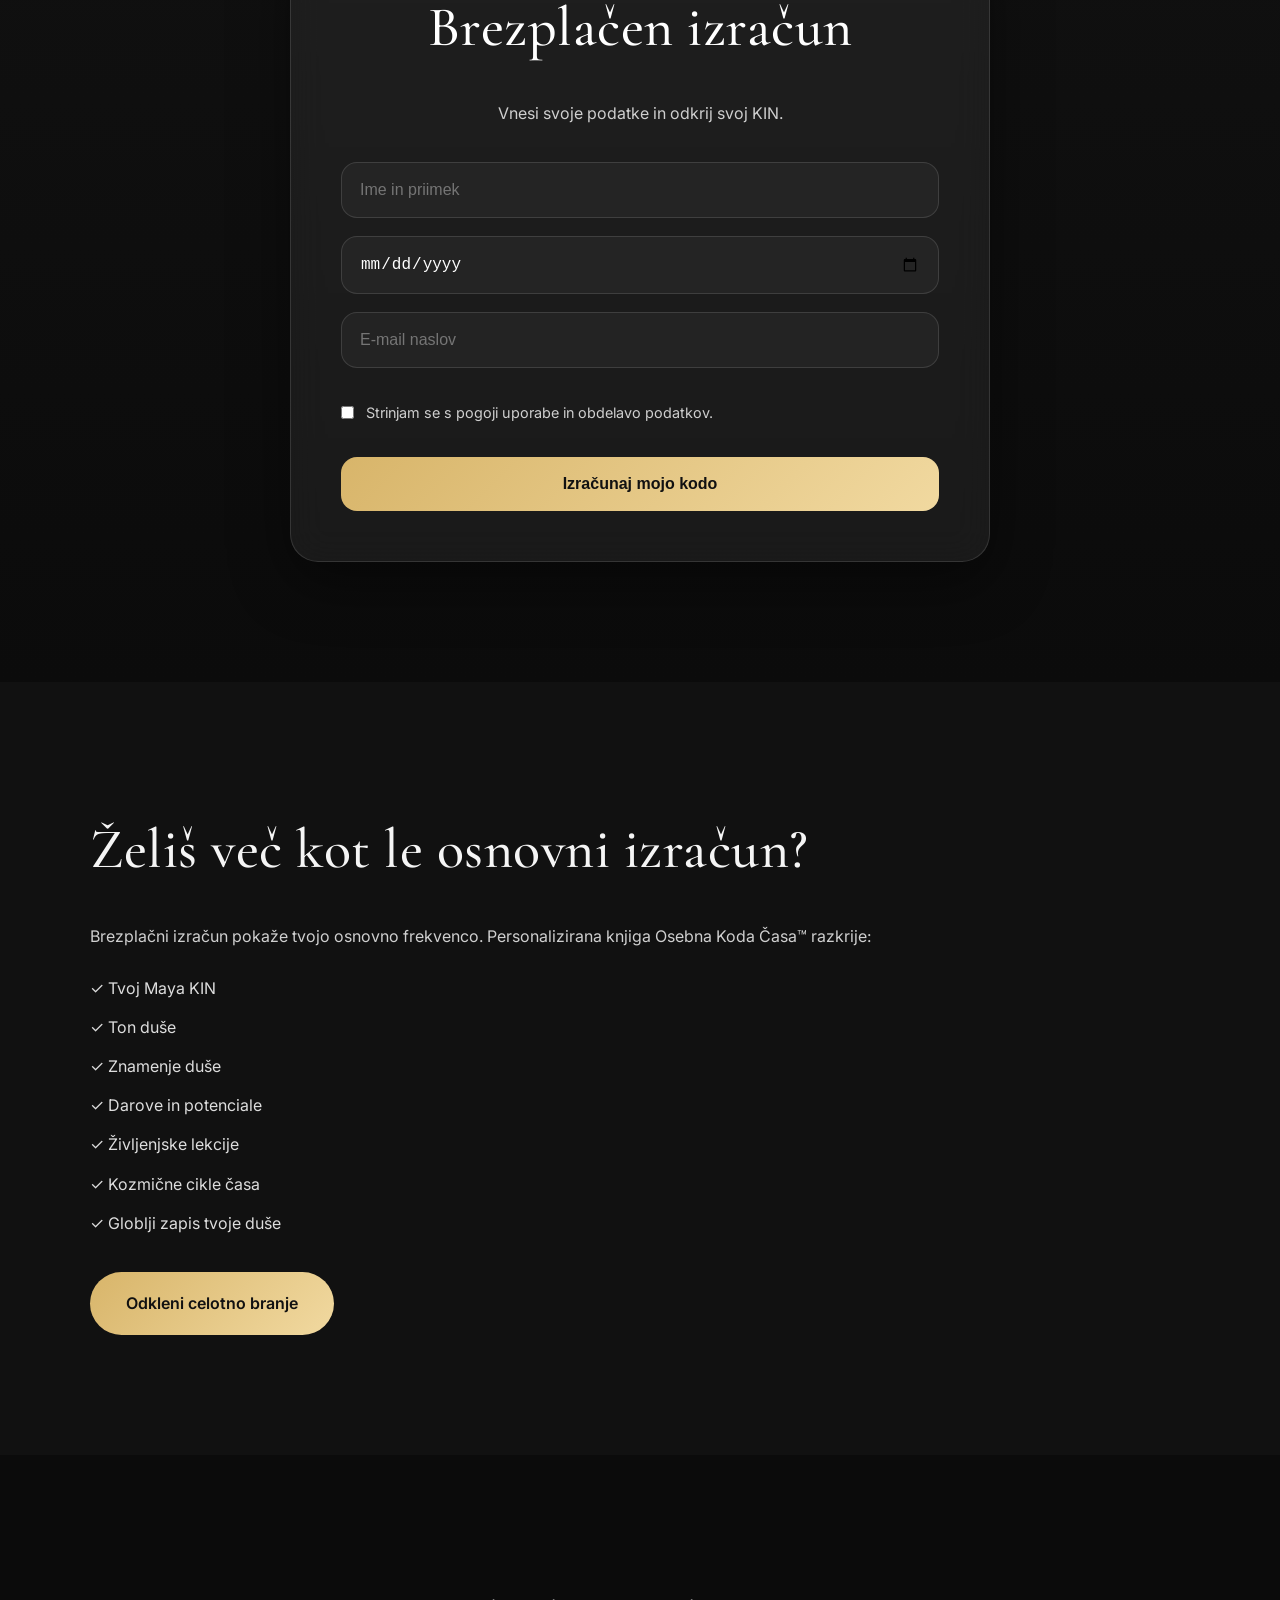
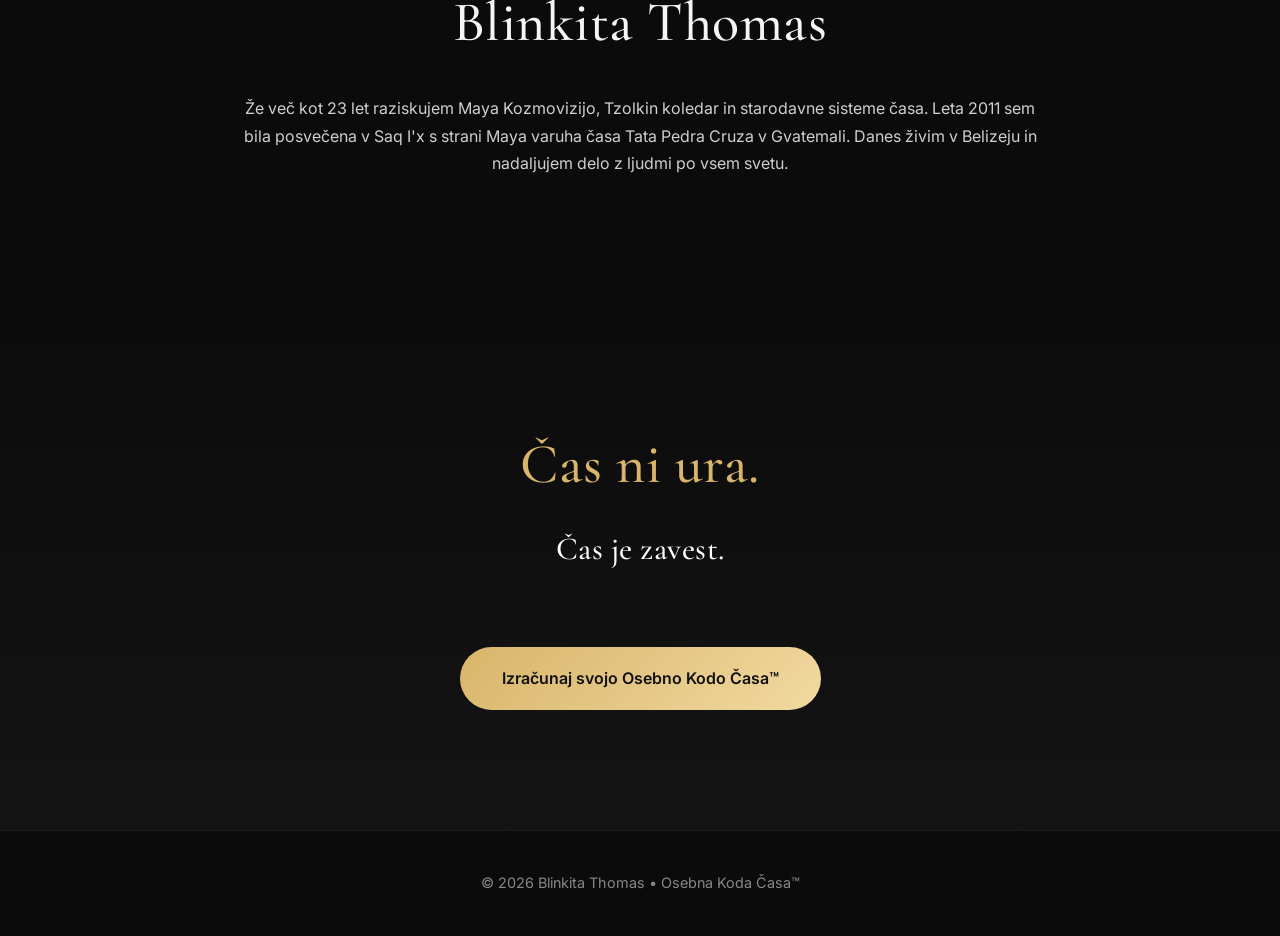
==== commit 292cf092: "Add files via upload" ====
--- a/index.html
+++ b/index.html
@@ -152,11 +152,15 @@
 
 <div id="portal" class="portal">
 
-<div class="portal-core"></div>
-
-<p class="portal-text">
-Odpiram dimenzijo tvoje Kode Časa...
-</p>
+    <div class="stars"></div>
+
+    <div class="portal-core"></div>
+
+    <div class="portal-glyph">✦</div>
+
+    <p class="portal-text">
+        Odpiram dimenzijo tvoje Kode Časa...
+    </p>
 
 </div>
 
--- a/style.css
+++ b/style.css
@@ -315,8 +315,7 @@
 }
 
 .calculator-card button:hover{
-
-    transform:translateY(-2px);
+    transform:translateY(-2px) scale(1.02);
 }
 
 .gdpr{
@@ -554,4 +553,260 @@
     .number-img{
         width:90px;
     }
+}
+
+/* =========================
+   PORTAL — COSMIC DIMENSION GATE
+========================= */
+
+.portal{
+    position: fixed;
+    inset: 0;
+
+    display: flex;
+    flex-direction: column;
+    align-items: center;
+    justify-content: center;
+
+    background: radial-gradient(
+        circle at center,
+        rgba(138,43,226,0.25),
+        rgba(0,0,0,0.95) 60%,
+        #000
+    );
+
+    opacity: 0;
+    pointer-events: none;
+    z-index: 9999;
+
+    transition: opacity 0.4s ease;
+}
+
+/* AKTIVACIJA */
+.portal.show{
+    opacity: 1;
+    pointer-events: all;
+}
+
+/* KOZMICKO JEDRO */
+.portal-core{
+    width: 160px;
+    height: 160px;
+    border-radius: 50%;
+
+    border: 2px solid rgba(216,181,106,0.85);
+
+    box-shadow:
+        0 0 40px rgba(216,181,106,0.35),
+        0 0 120px rgba(138,43,226,0.25);
+
+    animation:
+        spin 1.2s linear infinite,
+        pulse 2.2s ease-in-out infinite,
+        portalExpand 1.8s ease forwards;
+}
+
+/* TEKST DIMENZIJE */
+.portal-text{
+    margin-top: 25px;
+    color: #f5e6c8;
+    font-size: 14px;
+    letter-spacing: 2px;
+    opacity: 0.85;
+
+    animation: fadeText 1.5s ease-in-out infinite;
+}
+
+/* ROTACIJA */
+@keyframes spin{
+    from { transform: rotate(0deg); }
+    to   { transform: rotate(360deg); }
+}
+
+/* DIHANJE ENERGIJE */
+@keyframes pulse{
+    0%,100% { transform: scale(1); }
+    50%     { transform: scale(1.08); }
+}
+
+/* DIMENZIJSKI PREHOD */
+@keyframes portalExpand{
+    0%{
+        transform: scale(0.6);
+        opacity: 0;
+        filter: blur(0px);
+    }
+    40%{
+        transform: scale(1);
+        opacity: 1;
+    }
+    80%{
+        transform: scale(1.4);
+        filter: blur(2px);
+    }
+    100%{
+        transform: scale(2);
+        opacity: 0;
+        filter: blur(10px);
+    }
+}
+
+/* TEKST Utrip */
+@keyframes fadeText{
+    0%,100% { opacity: 0.4; }
+    50%     { opacity: 1; }
+}
+
+/* =========================
+   COSMIC STARFIELD
+========================= */
+
+.stars{
+    position:absolute;
+    inset:0;
+
+    background-image:
+    radial-gradient(white 1px, transparent 1px),
+    radial-gradient(rgba(255,255,255,.6) 1px, transparent 1px);
+
+    background-size:
+    120px 120px,
+    200px 200px;
+
+    animation:
+    starsMove 20s linear infinite;
+
+    opacity:.4;
+}
+
+/* MAYA GLYPH */
+
+.portal-glyph{
+
+    position:absolute;
+
+    font-size:70px;
+
+    color:#d8b56a;
+
+    text-shadow:
+        0 0 20px rgba(216,181,106,.8),
+        0 0 60px rgba(216,181,106,.5);
+
+    animation:
+        glyphPulse 2s ease-in-out infinite;
+}
+
+/* KOZMIČNI OBROČ */
+
+.portal-core{
+
+    position:relative;
+
+    width:180px;
+    height:180px;
+
+    border-radius:50%;
+
+    border:2px solid rgba(216,181,106,.8);
+
+    background:
+        radial-gradient(
+            circle,
+            rgba(216,181,106,.25),
+            rgba(138,43,226,.15),
+            transparent
+        );
+
+    box-shadow:
+        0 0 50px rgba(216,181,106,.35),
+        0 0 140px rgba(138,43,226,.35);
+
+    animation:
+        portalSpin 4s linear infinite,
+        portalPulse 2.5s ease-in-out infinite,
+        dimensionalExpand 2s ease forwards;
+}
+
+/* STARS */
+
+@keyframes starsMove{
+
+    from{
+        transform:translateY(0);
+    }
+
+    to{
+        transform:translateY(120px);
+    }
+}
+
+/* GLYPH */
+
+@keyframes glyphPulse{
+
+    0%,100%{
+        transform:scale(1);
+        opacity:.8;
+    }
+
+    50%{
+        transform:scale(1.2);
+        opacity:1;
+    }
+}
+
+/* SPIN */
+
+@keyframes portalSpin{
+
+    from{
+        transform:rotate(0deg);
+    }
+
+    to{
+        transform:rotate(360deg);
+    }
+}
+
+/* PULSE */
+
+@keyframes portalPulse{
+
+    0%,100%{
+        box-shadow:
+        0 0 40px rgba(216,181,106,.3),
+        0 0 120px rgba(138,43,226,.3);
+    }
+
+    50%{
+        box-shadow:
+        0 0 90px rgba(216,181,106,.8),
+        0 0 200px rgba(138,43,226,.7);
+    }
+}
+
+/* DIMENZIJSKI PREHOD */
+
+@keyframes dimensionalExpand{
+
+    0%{
+        transform:scale(.4);
+        opacity:0;
+    }
+
+    40%{
+        transform:scale(1);
+        opacity:1;
+    }
+
+    80%{
+        transform:scale(1.7);
+    }
+
+    100%{
+        transform:scale(2.5);
+        opacity:0;
+        filter:blur(12px);
+    }
 }
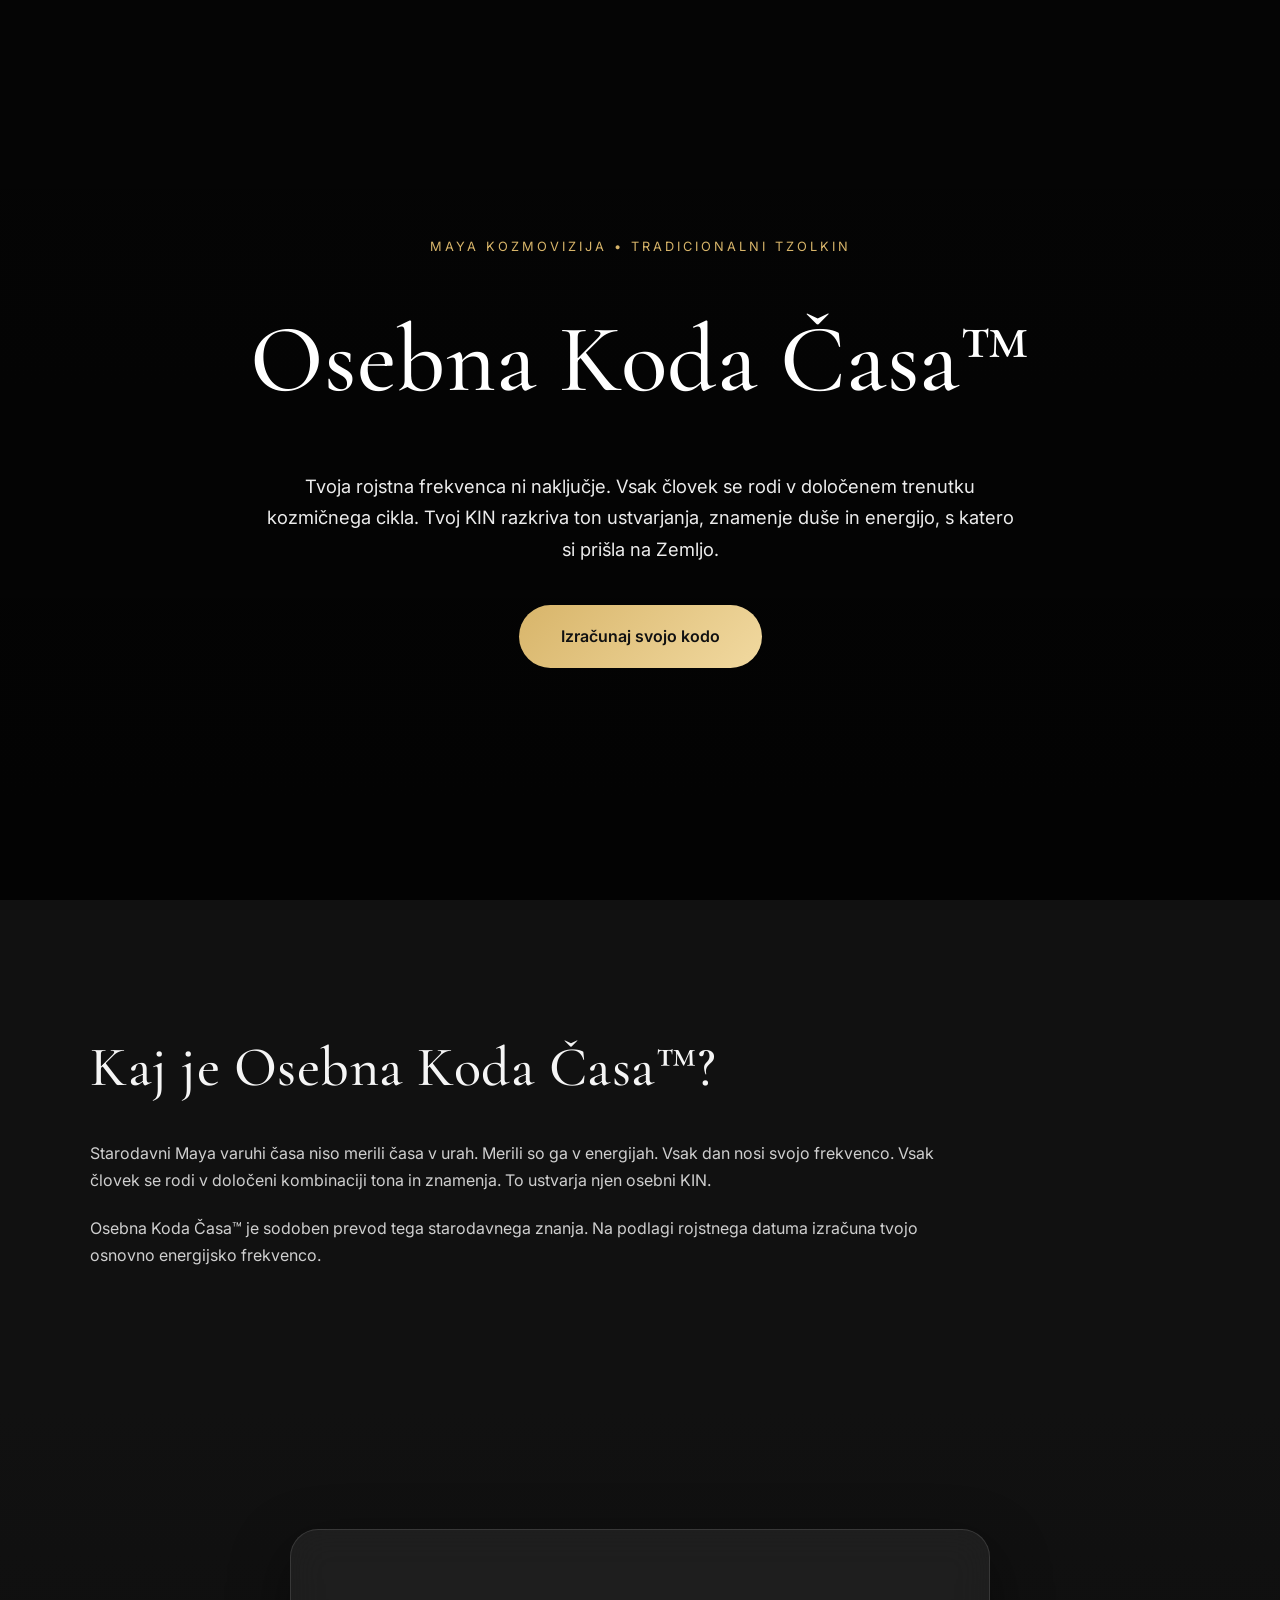
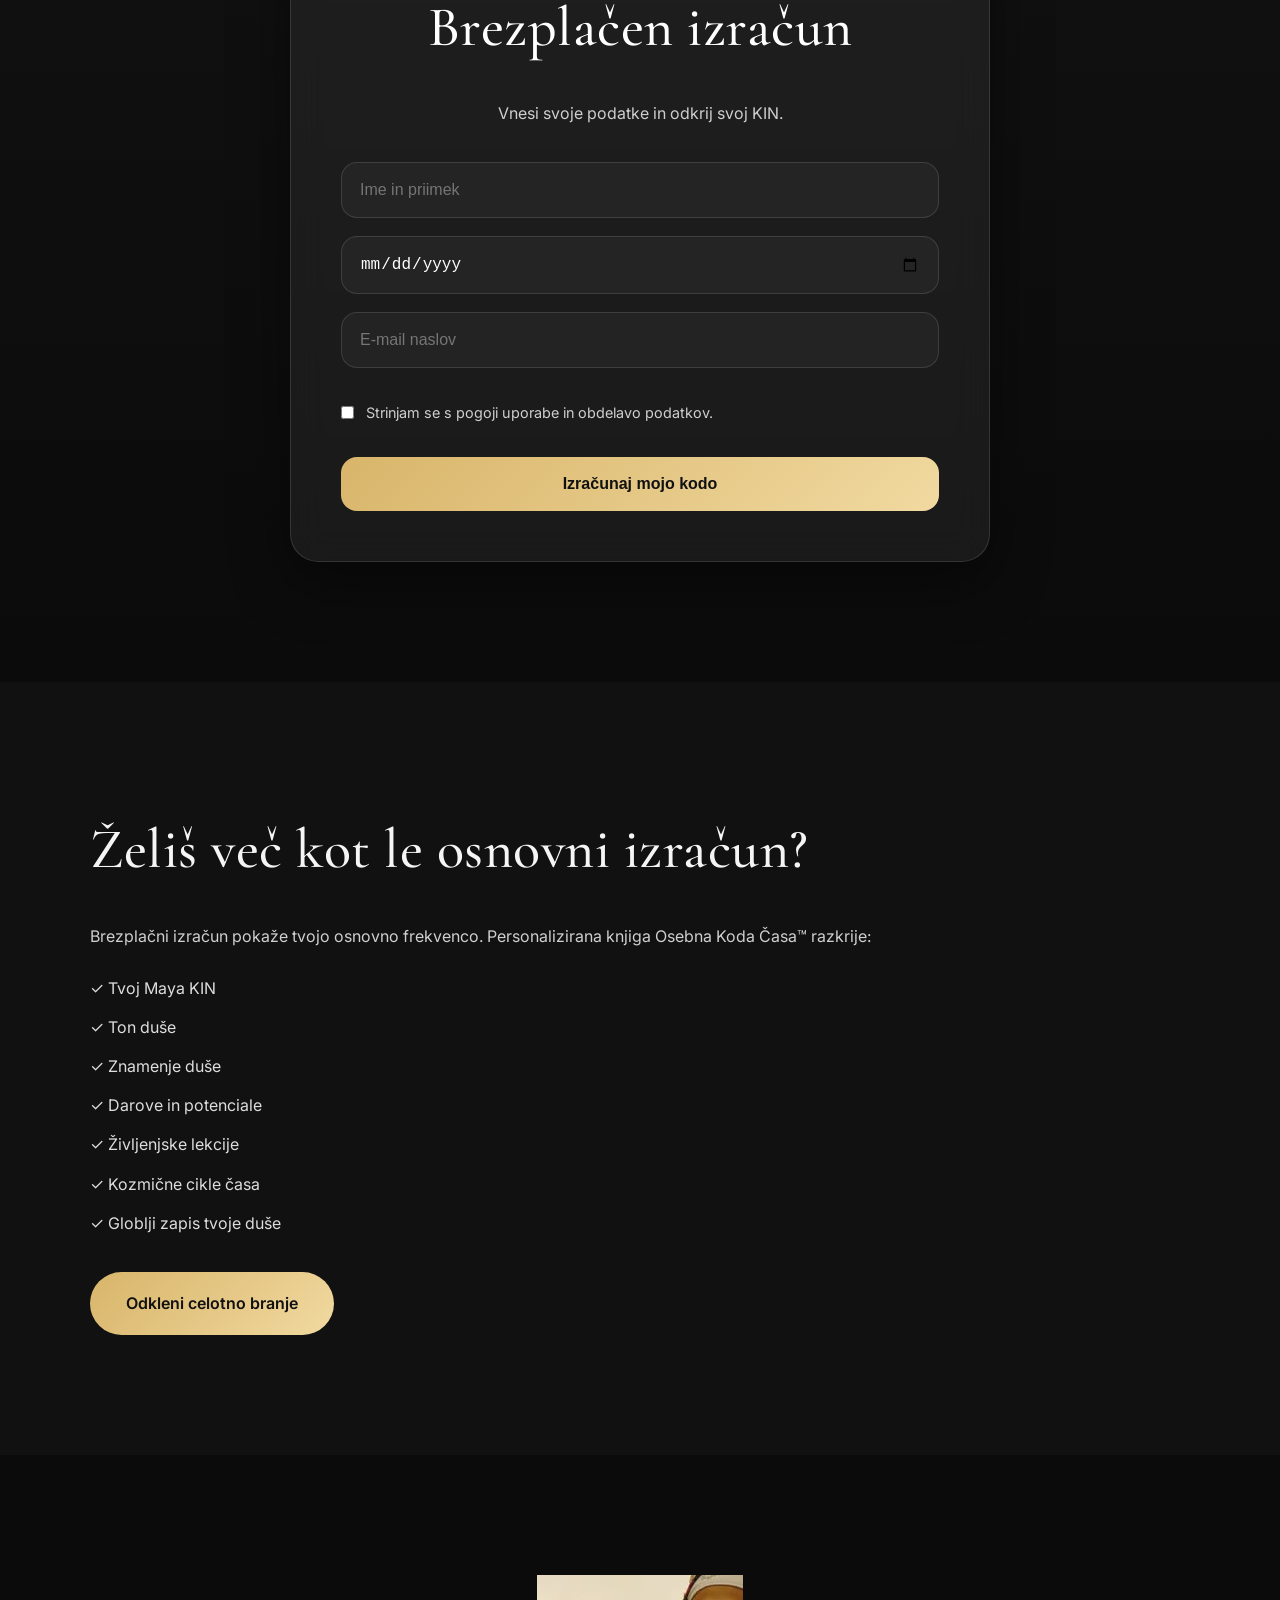
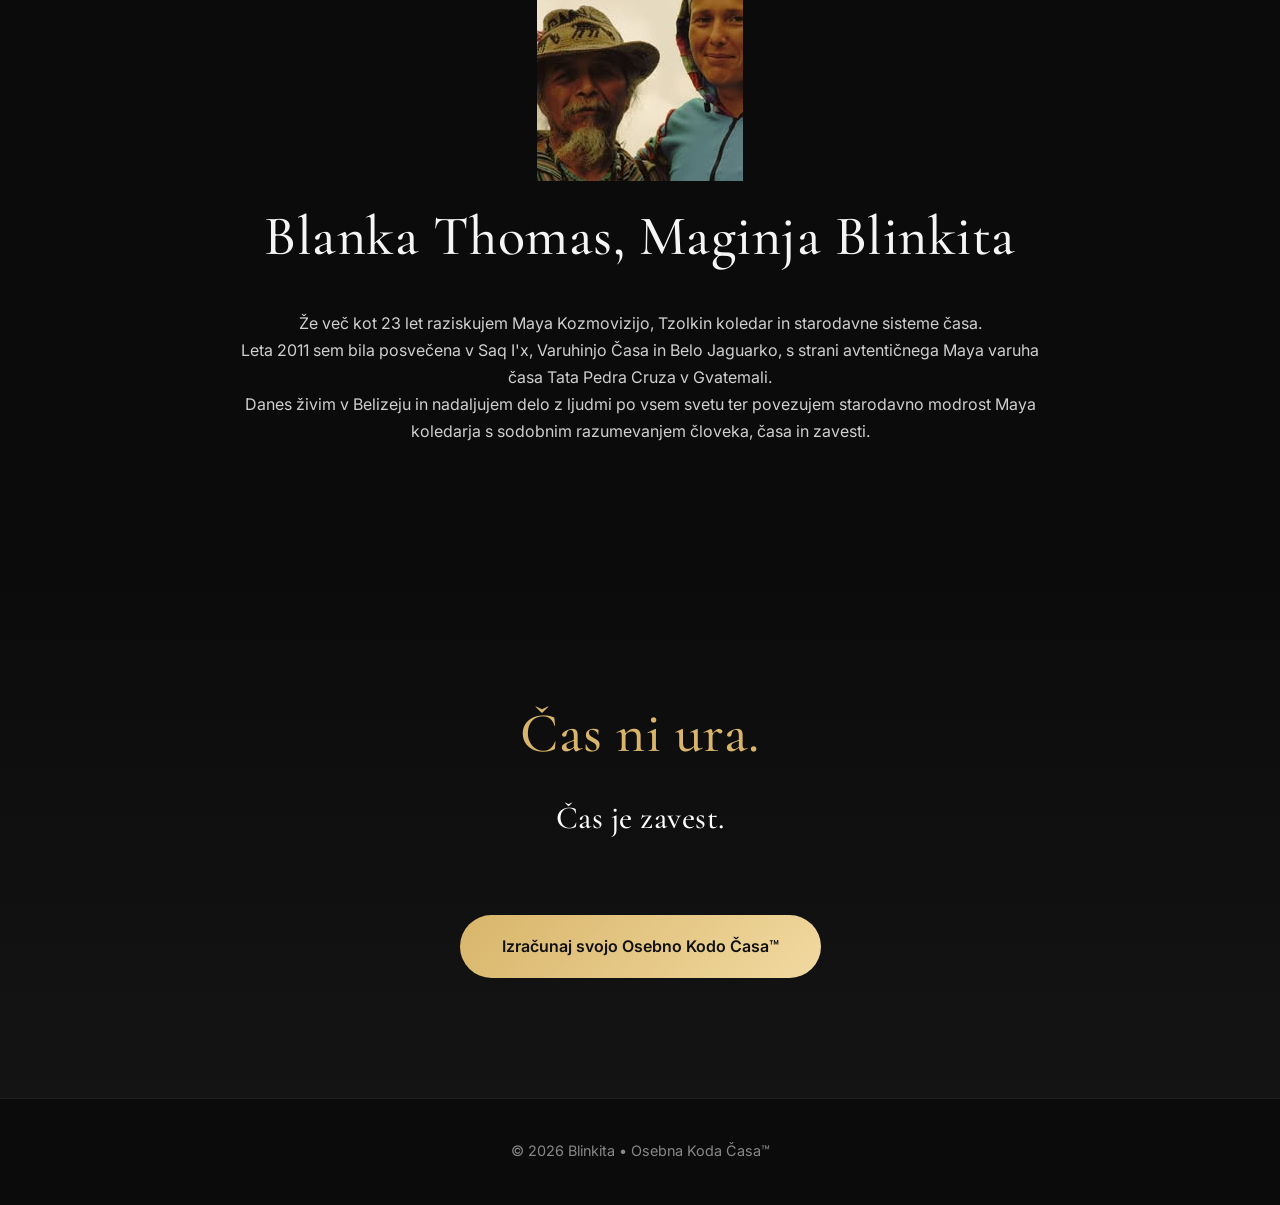
==== commit 8c4a2d74: "Update index.html" ====
--- a/index.html
+++ b/index.html
@@ -213,20 +213,47 @@
 
 <div class="container">
 
-<h2>Blinkita Thomas</h2>
+<div class="author-grid">
+
+<div class="author-image">
+
+<img
+src="images/blinkitatatapedrocruz.jpg"
+alt="Blanka Thomas Maginja Blinkita in Tata Pedro Cruz">
+
+</div>
+
+<div class="author-content">
+
+<h2>
+Blanka Thomas, Maginja Blinkita
+</h2>
 
 <p>
 
 Že več kot 23 let raziskujem Maya Kozmovizijo, Tzolkin koledar in starodavne sisteme časa.
 
-Leta 2011 sem bila posvečena v Saq I'x s strani Maya varuha časa Tata Pedra Cruza v Gvatemali.
-
-Danes živim v Belizeju in nadaljujem delo z ljudmi po vsem svetu.
-
-</p>
-
-</div>
-
+</p>
+
+<p>
+
+Leta 2011 sem bila posvečena v Saq I'x, Varuhinjo Časa in Belo Jaguarko, s strani avtentičnega Maya varuha časa Tata Pedra Cruza v Gvatemali.
+
+</p>
+
+<p>
+
+Danes živim v Belizeju in nadaljujem delo z ljudmi po vsem svetu ter povezujem starodavno modrost Maya koledarja s sodobnim razumevanjem človeka, časa in zavesti.
+
+</p>
+
+</div>
+
+</div>
+
+</div>
+
+</section>
 </section>
 
 <!-- CTA -->
@@ -253,11 +280,11 @@
 
 <footer>
 
-© 2026 Blinkita Thomas • Osebna Koda Časa™
+© 2026 Blinkita • Osebna Koda Časa™
 
 </footer>
 
-<script src="tzolkin-data.js/tzolkin-data.js"></script>
+<script src="tzolkin-data.js"></script>
 <script src="tzolkin.js"></script>
 
 <audio
@@ -267,4 +294,4 @@
 </audio>
 
 </body>
-</html>+</html>
--- a/style.css
+++ b/style.css
@@ -809,4 +809,27 @@
         opacity:0;
         filter:blur(12px);
     }
-}+}
+
+.personal-code {
+
+    font-size:42px;
+
+    font-weight:bold;
+
+    margin:20px 0;
+
+    letter-spacing:3px;
+
+    background:
+    linear-gradient(
+    90deg,
+    #ffffff,
+    #7ddcff
+    );
+
+    -webkit-background-clip:text;
+
+    -webkit-text-fill-color:transparent;
+
+}
